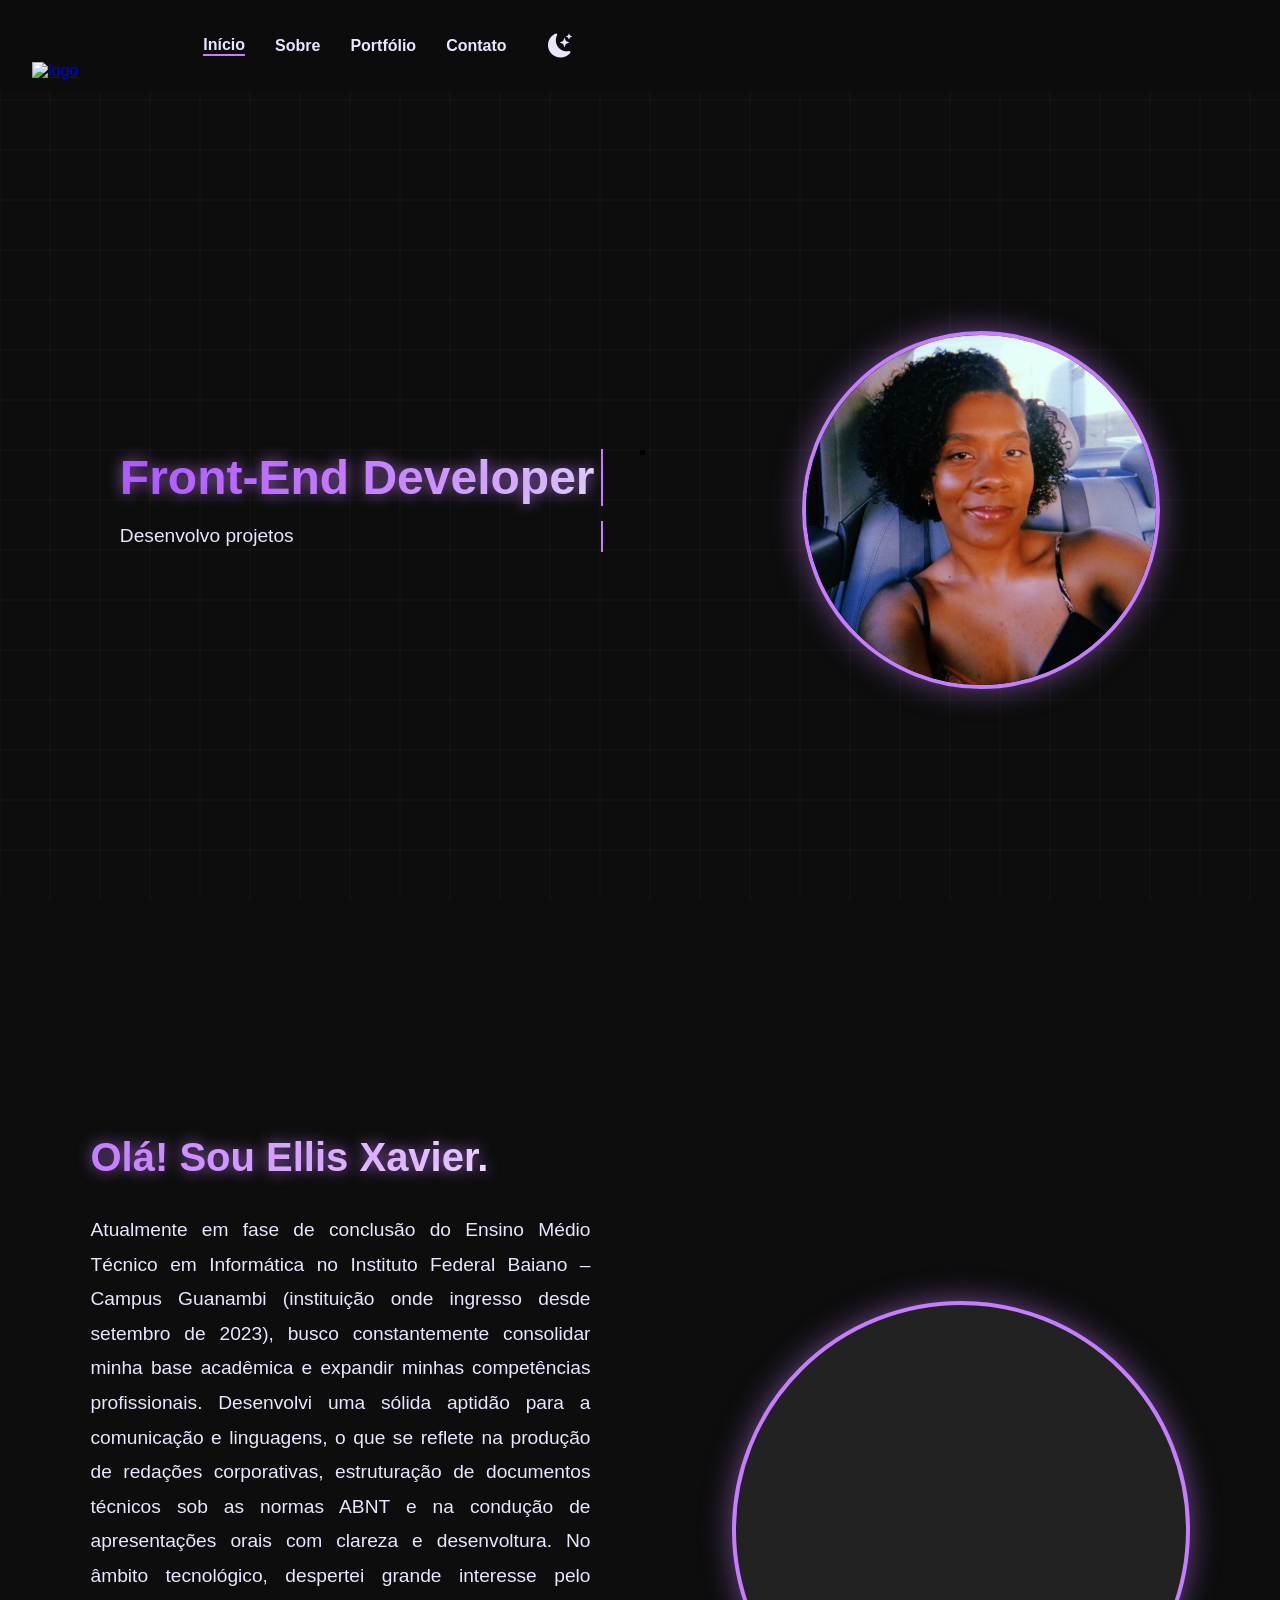
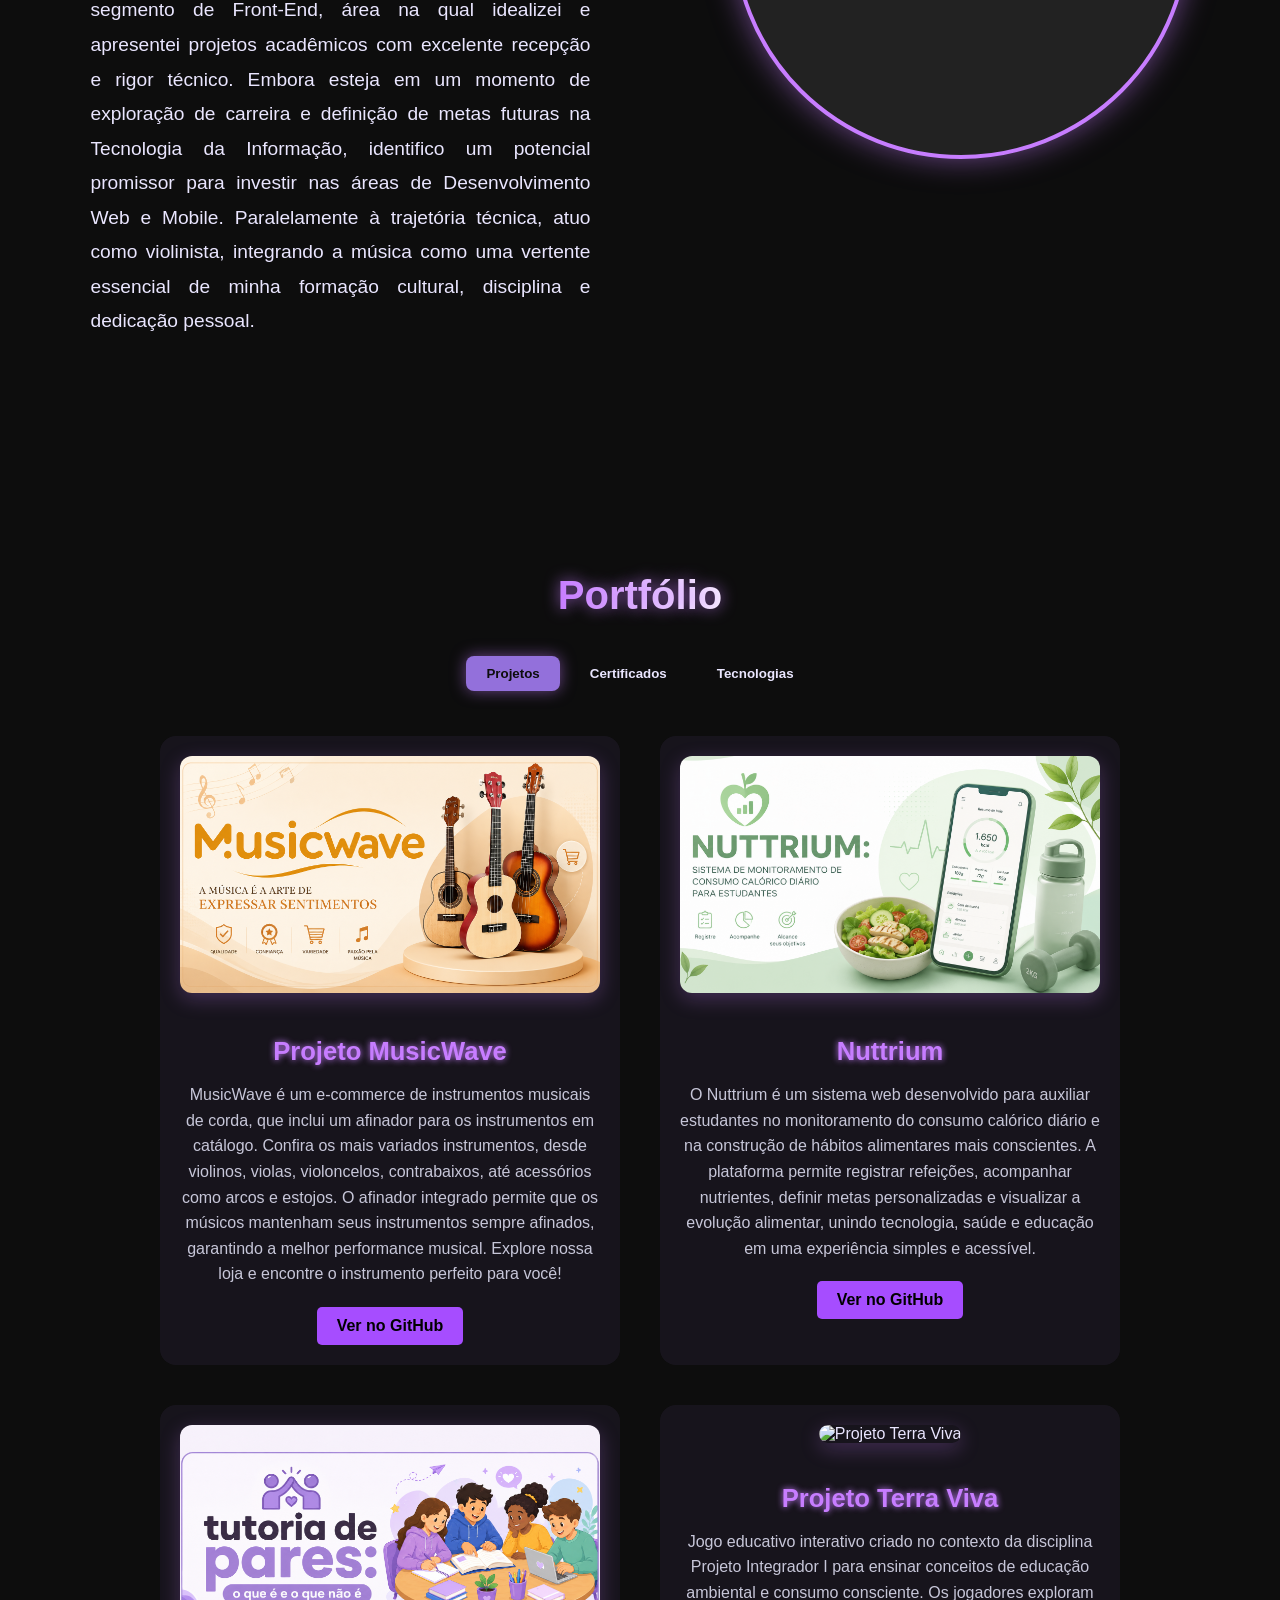
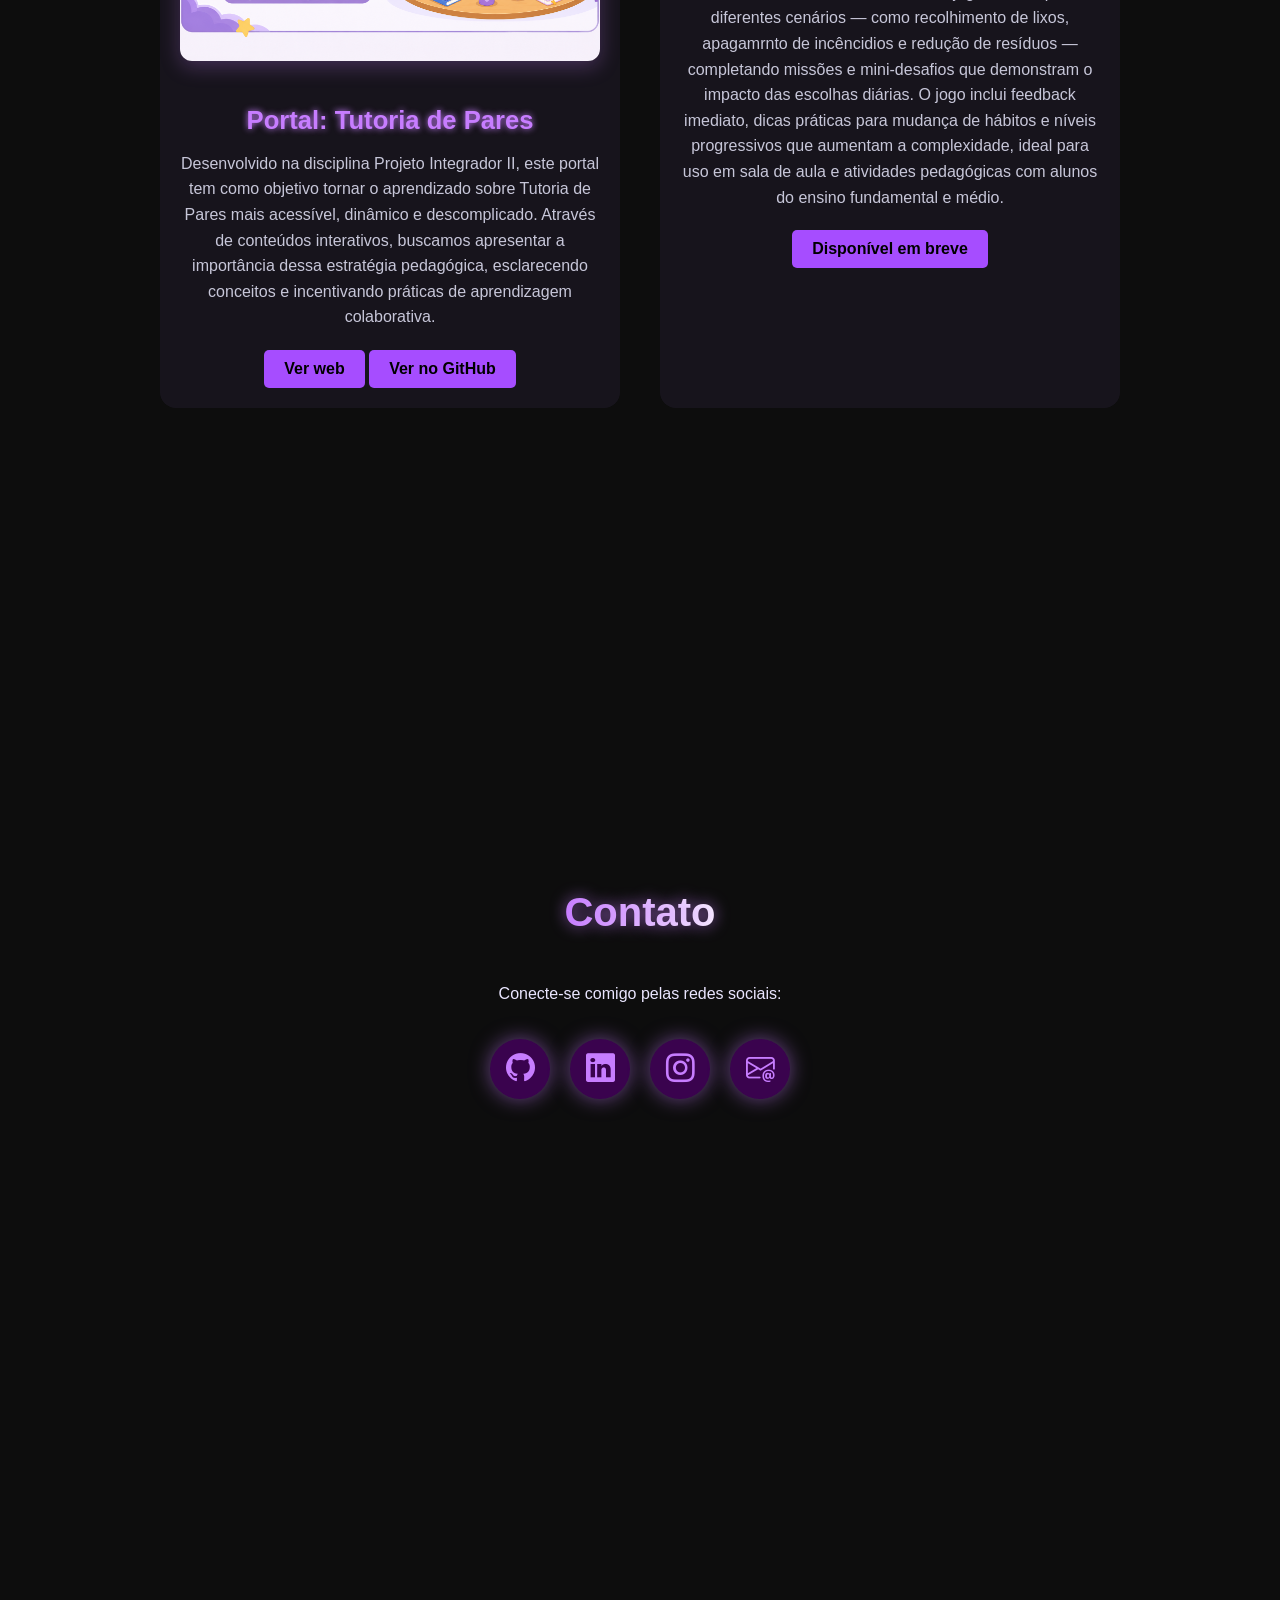
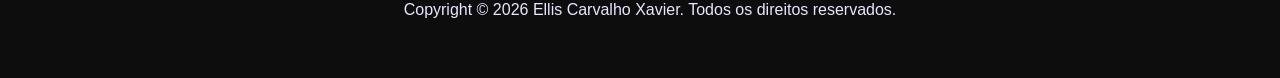
==== index.html @ f57e45c3 "." ====
<!DOCTYPE html>
<html lang="pt-BR">
<head>
<meta charset="UTF-8">
<meta name="viewport" content="width=device-width, initial-scale=1.0">
<link rel="stylesheet" href="styles.css">
<link rel="icon" href="img/Design_sem_nome__1_-removebg-preview.png" type="image/png">
<link rel="stylesheet" href="https://cdn.jsdelivr.net/npm/bootstrap-icons@1.11.3/font/bootstrap-icons.min.css">
<title>My Portfólio</title>
</head>
<body>

<!-- efeitos de partículas -->
<canvas id="bg"></canvas>
<div class="firefly"></div><div class="firefly"></div><div class="firefly"></div><div class="firefly"></div><div class="firefly"></div>
<div class="firefly"></div><div class="firefly"></div><div class="firefly"></div><div class="firefly"></div><div class="firefly"></div>
<div class="firefly"></div><div class="firefly"></div><div class="firefly"></div><div class="firefly"></div><div class="firefly"></div>
<!-- efeitos de partículas -->

<header>
    <div class="logo-img">
        <a href="#home" aria-label="Voltar para o início">
            <img src="img/imagem_header.png" alt="logo">
        </a>
    </div>

    <nav>
        <a href="#home" class="active">Início</a>
        <a href="#sobre">Sobre</a>
        <a href="#portfolio">Portfólio</a>
        <a href="#contato">Contato</a>
        <button id="theme-toggle" aria-label="Alternar modo de tema">
            <i class="bi bi-moon-stars-fill"></i>
        </button>
    </nav>

    <button id="menu-toggle" aria-label="Alternar menu de navegação">
        <i class="bi bi-list"></i>
    </button>
</header>


<section id="home">
    <div class="text">
        <h1>Front-End <span id="dynamic-text"></span></h1>
        <p id="dynamic-description">Dev Front-End em evolução, que constrói experiências digitais criativas e funcionais para todos os dispositivos.</p> 
    </div>
    <img src="img/eu.png" alt="Foto Home">
</section>

<section id="sobre">
    <div class="text">
        <h2>Olá! Sou Ellis Xavier.</h2>
        <p>Atualmente em fase de conclusão do Ensino Médio Técnico em Informática no Instituto Federal Baiano – Campus Guanambi (instituição onde ingresso desde setembro de 2023), busco constantemente consolidar minha base acadêmica e expandir minhas competências profissionais. Desenvolvi uma sólida aptidão para a comunicação e linguagens, o que se reflete na produção de redações corporativas, estruturação de documentos técnicos sob as normas ABNT e na condução de apresentações orais com clareza e desenvoltura. No âmbito tecnológico, despertei grande interesse pelo segmento de Front-End, área na qual idealizei e apresentei projetos acadêmicos com excelente recepção e rigor técnico. Embora esteja em um momento de exploração de carreira e definição de metas futuras na Tecnologia da Informação, identifico um potencial promissor para investir nas áreas de Desenvolvimento Web e Mobile. Paralelamente à trajetória técnica, atuo como violinista, integrando a música como uma vertente essencial de minha formação cultural, disciplina e dedicação pessoal.</p>
    </div>
    <div class="foto" style="background-image: url('img/ellis.jpg');"></div>
</section>
<section id="portfolio" class="visible"> <h2>Portfólio</h2>
    
    <div class="tabs">
        <button class="tab-button active" data-tab="projetos">Projetos</button>
        <button class="tab-button" data-tab="certificados">Certificados</button>
        <button class="tab-button" data-tab="tecnologias">Tecnologias</button>
    </div>

    <div class="portfolio-content">
        
        <div id="projetos" class="tab-content active">
            <div class="projects-grid">

                <div class="project-card-simple card">
                    <img src="img/mw.png" alt="Projeto MusicWave" class="project-image">
                    <h3>Projeto MusicWave</h3>
                    <p>
                        MusicWave é um e-commerce de instrumentos musicais de corda, que
                        inclui um afinador para os instrumentos em catálogo. Confira os mais variados instrumentos, desde violinos, violas, violoncelos, contrabaixos, até acessórios como arcos e estojos. O afinador integrado permite que os músicos mantenham seus instrumentos sempre afinados, garantindo a melhor performance musical. Explore nossa loja e encontre o instrumento perfeito para você!
                    </p>
                    <a href="https://github.com/EllisCarvalho3/projeto_interdisciplinar.git" target="_blank" class="github-btn">
                        Ver no GitHub
                    </a>
                </div>

                <div class="project-card-simple card">
                    <img src="img/nuttrium.png" alt="Nuttrium" class="project-image">
                    <h3>Nuttrium</h3>
                    <p>
                        O Nuttrium é um sistema web desenvolvido para auxiliar estudantes no monitoramento do consumo calórico diário e na construção de hábitos alimentares mais conscientes. A plataforma permite registrar refeições, acompanhar nutrientes, definir metas personalizadas e visualizar a evolução alimentar, unindo tecnologia, saúde e educação em uma experiência simples e acessível.
                    </p>
                    <a href="https://github.com/EllisCarvalho3/pcc.git" target="_blank" class="github-btn">
                        Ver no GitHub
                    </a>
                </div>

                <div class="project-card-simple card">
                    <img src="img/tp.png" alt="Projeto Tutoria de Pares" class="project-image">
                    <h3>Portal: Tutoria de Pares</h3>
                    <p>
                        Desenvolvido na disciplina Projeto Integrador II, este portal tem como objetivo tornar o aprendizado sobre Tutoria de Pares mais acessível, dinâmico e descomplicado. Através de conteúdos interativos, buscamos apresentar a importância dessa estratégia pedagógica, esclarecendo conceitos e incentivando práticas de aprendizagem colaborativa.
                    </p>
                    <a href="https://elliscarvalho3.github.io/padlet_projeto_integrador/index.html" target="_blank" class="github-btn">
                        Ver web
                    </a>
                    <a href="https://github.com/EllisCarvalho3/padlet_projeto_integrador.git" target="_blank" class="github-btn">
                        Ver no GitHub
                    </a>
                </div>

                <div class="project-card-simple card">
                    <img src="img-slideshow/img_fase2.jpg" alt="Projeto Terra Viva" class="project-image">
                    <h3>Projeto Terra Viva</h3>
                    <p>
                        Jogo educativo interativo criado no contexto da disciplina Projeto Integrador I para ensinar conceitos de
                        educação ambiental e consumo consciente. Os jogadores exploram diferentes cenários
                        — como recolhimento de lixos, apagamrnto de incêncidios e redução de resíduos —
                        completando missões e mini-desafios que demonstram o impacto das escolhas diárias.
                        O jogo inclui feedback imediato, dicas práticas para mudança de hábitos e níveis
                        progressivos que aumentam a complexidade, ideal para uso em sala de aula e
                        atividades pedagógicas com alunos do ensino fundamental e médio.
                    </p>
                    <a href="#" target="_blank" class="github-btn">
                        Disponível em breve
                    </a>
                </div>

            </div>
        </div>

        <div id="certificados" class="tab-content">
            <div class="certificates-grid">
                <div class="certificate-card card">
                    <img src="img-certificados/certificado_ifba.png" alt="Certificado IFBA">
                    <div class="overlay"><i class="bi bi-zoom-in"></i></div>
                </div>
                <div class="certificate-card card">
                    <img src="img-certificados/certificado_alura.png" alt="Certificado Alura">
                    <div class="overlay"><i class="bi bi-zoom-in"></i></div>
                </div>
                <div class="certificate-card card">
                    <img src="img-certificados/certificado_obereri.jpg" alt="Certificado Obereri">
                    <div class="overlay"><i class="bi bi-zoom-in"></i></div>
                </div>
                <div class="certificate-card card">
                    <img src="img-certificados/certificado_drones.png" alt="Certificado Minicurso drones">
                    <div class="overlay"><i class="bi bi-zoom-in"></i></div>
                </div>
                <div class="certificate-card card">
                    <img src="img-certificados/certificado_att.png" alt="Certificado Alumni Tech Talks">
                    <div class="overlay"><i class="bi bi-zoom-in"></i></div>
                </div>
                <div class="certificate-card card">
                    <img src="img-certificados/certificado_evento_cn.png" alt="Certificado Evento consciência negra">
                    <div class="overlay"><i class="bi bi-zoom-in"></i></div>
                </div>
            </div>
        </div>

        <div id="tecnologias" class="tab-content">
            <div class="technologies-line">
                <div class="tech-icon card"><img src="img/html (2).webp" alt="HTML"></div>
                <div class="tech-icon card"><img src="img/css.png" alt="CSS"></div>
                <div class="tech-icon card"><img src="img/js.png" alt="JS"></div>
                <div class="tech-icon card"><img src="img/bootstrap.png" alt="Bootstrap"></div>
            </div>
        </div>

    </div>
</section> <div id="image-modal" class="image-modal">
    <span class="image-modal-close">&times;</span>
    <img class="image-modal-content" id="modal-image" src="" alt="Certificado ampliado">
</div>

<section id="contato">
    <h2>Contato</h2>
    <p>Conecte-se comigo pelas redes sociais:</p>
    <div class="socials">
     <a href="https://github.com/EllisCarvalho3" target="_blank" rel="noopener noreferrer"><i class="bi bi-github"></i></a>
    <a href="https://www.linkedin.com/in/ellis-xavier" target="_blank" rel="noopener noreferrer"><i class="bi bi-linkedin"></i></a>
    <a href="https://www.instagram.com/elliscarv" target="_blank" rel="noopener noreferrer"><i class="bi bi-instagram"></i></a>
    <a href="https://mail.google.com/mail/?view=cm&fs=1&to=ecarvx@gmail.com&su=Contato%20pelo%20site&body=Olá,%20gostaria%20de%20mais%20informações." target="_blank" rel="noopener noreferrer"><i class="bi bi-envelope-at"></i></a>
    </div>
</section>

<footer class="footer">
    <p>Copyright &copy; 2026 Ellis Carvalho Xavier. Todos os direitos reservados.</p>
</footer>
<script src="script.js"></script>
<script type="module" src="https://unpkg.com/ionicons@5.5.2/dist/ionicons/ionicons.esm.js"></script>
<script nomodule src="https://unpkg.com/ionicons@5.5.2/dist/ionicons/ionicons.js"></script>
</body>
</html>
---- styles.css ----
@import url('https://fonts.googleapis.com/css2?family=Playwrite+IT+Moderna:wght@100..400&display=swap');
@import url('https://fonts.googleapis.com/css2?family=Libre+Baskerville:ital,wght@0,400;0,700;1,400&family=Montserrat:ital,wght@0,100..900;1,100..900&family=Playfair+Display:ital,wght@0,400..900;1,400..900&display=swap');


* {
    font-family: arial;
}

body {
    margin: 0;
    font-family: Arial, sans-serif;
    background: #0d0d0d;
    color: #e6e6fa;
    scroll-behavior: smooth;
    overflow-x: hidden;
}

/* --- Canvas de Partículas --- */
canvas#bg {
    position: fixed;
    top: 0;
    left: 0;
    width: 100%;
    height: 100%;
    z-index: -1;
    background: #0d0d0d;
}

/* --- Canvas de Partículas --- */

/* --- efeito vagalume --- */
.firefly {
    position: fixed;
    left: 50%;
    top: 50%;
    width: 0.4vw;
    height: 0.4vw;
    animation: ease 200s alternate infinite;
    pointer-events: none;
}

.firefly::before,
.firefly::after {
    content: '';
    position: absolute;
    width: 100%;
    height: 100%;
    border-radius: 50%;
    transform-origin: -10vw;
}

.firefly::before {
    background: black;
    opacity: 0.4;
    animation: drift ease alternate infinite;
}

.firefly::after {
    background: white;
    opacity: 0;
    /* COR ATUALIZADA AQUI */
    box-shadow: 0 0 0vw 0vw #7856f3;
    animation: drift ease alternate infinite, flash ease infinite;
}

/* Animações de movimento */
@keyframes move1 {
    0% { transform: translateX(31vw) translateY(31vh) scale(0.66); }
    100% { transform: translateX(-47vw) translateY(-44vh) scale(0.9); }
}

@keyframes move2 {
    0% { transform: translateX(47vw) translateY(-37vh) scale(0.63); }
    100% { transform: translateX(29vw) translateY(-37vh) scale(0.8); }
}

@keyframes move3 {
    0% { transform: translateX(-26vw) translateY(-40vh) scale(0.68); }
    100% { transform: translateX(11vw) translateY(36vh) scale(0.58); }
}

@keyframes move4 {
    0% { transform: translateX(-31vw) translateY(14vh) scale(0.63); }
    100% { transform: translateX(-23vw) translateY(12vh) scale(0.55); }
}

@keyframes move5 {
    0% { transform: translateX(33vw) translateY(41vh) scale(0.5); }
    100% { transform: translateX(-34vw) translateY(13vh) scale(0.53); }
}

@keyframes move6 {
    0% { transform: translateX(23vw) translateY(-21vh) scale(0.78); }
    100% { transform: translateX(41vw) translateY(-47vh) scale(0.85); }
}

@keyframes move7 {
    0% { transform: translateX(-21vw) translateY(28vh) scale(0.69); }
    100% { transform: translateX(14vw) translateY(-14vh) scale(0.9); }
}

@keyframes move8 {
    0% { transform: translateX(-16vw) translateY(-13vh) scale(0.55); }
    100% { transform: translateX(-49vw) translateY(-19vh) scale(0.5); }
}

@keyframes move9 {
    0% { transform: translateX(48vw) translateY(37vh) scale(0.85); }
    100% { transform: translateX(30vw) translateY(-47vh) scale(0.8); }
}

@keyframes move10 {
    0% { transform: translateX(34vw) translateY(49vh) scale(0.85); }
    100% { transform: translateX(20vw) translateY(42vh) scale(0.63); }
}

@keyframes move11 {
    0% { transform: translateX(-19vw) translateY(39vh) scale(0.72); }
    100% { transform: translateX(-11vw) translateY(-41vh) scale(0.9); }
}

@keyframes move12 {
    0% { transform: translateX(31vw) translateY(34vh) scale(0.64); }
    100% { transform: translateX(12vw) translateY(11vh) scale(0.5); }
}

@keyframes move13 {
    0% { transform: translateX(-27vw) translateY(-12vh) scale(0.5); }
    100% { transform: translateX(30vw) translateY(24vh) scale(0.8); }
}

@keyframes move14 {
    0% { transform: translateX(10vw) translateY(11vh) scale(0.5); }
    100% { transform: translateX(20vw) translateY(-47vh) scale(0.8); }
}

@keyframes move15 {
    0% { transform: translateX(-45vw) translateY(16vh) scale(0.8); }
    100% { transform: translateX(38vw) translateY(45vh) scale(0.85); }
}

@keyframes drift {
    0% { transform: rotate(0deg); }
    100% { transform: rotate(360deg); }
}

@keyframes flash {
    0%, 30%, 100% { opacity: 0; box-shadow: 0 0 0vw 0vw #7856f3; }
    5% { opacity: 1; box-shadow: 0 0 2vw 0.4vw #7856f3; }
}

/* Aplicação das animações nos vaga-lumes */
.firefly:nth-child(1) { animation-name: move1; }
.firefly:nth-child(1)::before { animation-duration: 9s; }
.firefly:nth-child(1)::after { animation-duration: 9s, 6400ms; animation-delay: 0ms, 4500ms; }

.firefly:nth-child(2) { animation-name: move2; }
.firefly:nth-child(2)::before { animation-duration: 10s; }
.firefly:nth-child(2)::after { animation-duration: 10s, 7100ms; animation-delay: 0ms, 5800ms; }

.firefly:nth-child(3) { animation-name: move3; }
.firefly:nth-child(3)::before { animation-duration: 12s; }
.firefly:nth-child(3)::after { animation-duration: 12s, 9500ms; animation-delay: 0ms, 7100ms; }

.firefly:nth-child(4) { animation-name: move4; }
.firefly:nth-child(4)::before { animation-duration: 18s; }
.firefly:nth-child(4)::after { animation-duration: 18s, 8400ms; animation-delay: 0ms, 6700ms; }

.firefly:nth-child(5) { animation-name: move5; }
.firefly:nth-child(5)::before { animation-duration: 13s; }
.firefly:nth-child(5)::after { animation-duration: 13s, 5900ms; animation-delay: 0ms, 3900ms; }

.firefly:nth-child(6) { animation-name: move6; }
.firefly:nth-child(6)::before { animation-duration: 15s; }
.firefly:nth-child(6)::after { animation-duration: 15s, 8900ms; animation-delay: 0ms, 8200ms; }

.firefly:nth-child(7) { animation-name: move7; }
.firefly:nth-child(7)::before { animation-duration: 14s; }
.firefly:nth-child(7)::after { animation-duration: 14s, 7600ms; animation-delay: 0ms, 6100ms; }

.firefly:nth-child(8) { animation-name: move8; }
.firefly:nth-child(8)::before { animation-duration: 11s; }
.firefly:nth-child(8)::after { animation-duration: 11s, 9200ms; animation-delay: 0ms, 5400ms; }

.firefly:nth-child(9) { animation-name: move9; }
.firefly:nth-child(9)::before { animation-duration: 16s; }
.firefly:nth-child(9)::after { animation-duration: 16s, 6700ms; animation-delay: 0ms, 4800ms; }

.firefly:nth-child(10) { animation-name: move10; }
.firefly:nth-child(10)::before { animation-duration: 12s; }
.firefly:nth-child(10)::after { animation-duration: 12s, 5500ms; animation-delay: 0ms, 7300ms; }

.firefly:nth-child(11) { animation-name: move11; }
.firefly:nth-child(11)::before { animation-duration: 14s; }
.firefly:nth-child(11)::after { animation-duration: 14s, 8700ms; animation-delay: 0ms, 6200ms; }

.firefly:nth-child(12) { animation-name: move12; }
.firefly:nth-child(12)::before { animation-duration: 17s; }
.firefly:nth-child(12)::after { animation-duration: 17s, 6100ms; animation-delay: 0ms, 3500ms; }

.firefly:nth-child(13) { animation-name: move13; }
.firefly:nth-child(13)::before { animation-duration: 10s; }
.firefly:nth-child(13)::after { animation-duration: 10s, 7200ms; animation-delay: 0ms, 5100ms; }

.firefly:nth-child(14) { animation-name: move14; }
.firefly:nth-child(14)::before { animation-duration: 11s; }
.firefly:nth-child(14)::after { animation-duration: 11s, 8100ms; animation-delay: 0ms, 6900ms; }

.firefly:nth-child(15) { animation-name: move15; }
.firefly:nth-child(15)::before { animation-duration: 18s; }
.firefly:nth-child(15)::after { animation-duration: 18s, 6800ms; animation-delay: 0ms, 4300ms; }

/* --- efeito vagalume --- */

/* cabeçalho papai */
header {
    background: rgba(13, 13, 13, 0.9);
    padding: 1rem 2rem;
    position: fixed;
    top: 0;
    left: 0;
    width: 100%;
    height: 60px;
    backdrop-filter: blur(6px);
    display: flex;
    align-items: center;
    justify-content: flex-start;
    gap: 80px;
    z-index: 1000;
}

.logo-img img {
    width: 37%;
    padding-right: 30px;
    height: auto;
    margin-top: 50px;
    transition: transform 0.3s ease;
}

.logo-img a:hover img {
    transform: scale(1.1);
    cursor: pointer;
}


nav {
    display: flex;
    align-items: center;
    height: 100%;
}

nav a {
    margin: 0 15px;
    color: #e6e6fa;
    text-decoration: none;
    font-weight: bold;
    transition: color 0.3s;
}

nav a:hover {
    color: #c77dff;
}

nav a.active {
    border-bottom: 2px solid #c77dff;
}


/* dark mode */


/* header */
header {
  background: var(--header-bg);
  backdrop-filter: blur(6px);
  transition: background 0.45s ease;
}
header nav a {
  color: var(--text-color);
  transition: color 0.3s;
}
header nav a:hover {
  color: var(--purple-light);
}

/* dark mode */

/* cabeçalho papai */


/* --- demais seções --- */
section {
    padding: 60px 20px;
    min-height: 100vh;
    display: flex;
    justify-content: center;
    align-items: center;
    flex-direction: column;
    opacity: 0;
    transform: translateY(50px);
    transition: opacity 0.8s ease-out, transform 0.8s ease-out;
}

section.visible {
    opacity: 1;
    transform: translateY(0);
}

section > * {
    opacity: 0;
    transform: translateY(30px);
    transition: opacity 0.6s ease-out, transform 0.6s ease-out;
}

section.visible > * {
    opacity: 1;
    transform: translateY(0);
}

/* --- seção home --- */
#home {
    flex-direction: row;
    justify-content: space-around;
    text-align: left;
}

#home .text {
     max-width: 600px;
  text-align: left;
 
}

#home h1 {
   font-size: 3.5rem;
  margin: 0;
  background: linear-gradient(90deg, #a64dff, #c77dff, #e6e6fa);
  -webkit-background-clip: text;
  -webkit-text-fill-color: transparent;
  text-shadow: 0 0 15px rgba(199, 125, 255, 0.7);
  line-height: 1.2;

}

/* efeito digitação */
#dynamic-text {
   display: inline-flex;
  align-items: baseline;
  white-space: normal;
  border-right: 2px solid var(--purple-light);
  padding-right: 6px;
  animation: blink 0.75s step-end infinite;
}

/* cursor */
@keyframes blink {
    50% { border-color: transparent }
}
/* cursor */

#dynamic-description {
     display: block;
  margin-top: 15px;
  font-size: 1.2rem;
  line-height: 1.6;
  max-width: 600px;
  white-space: normal;
  word-break: break-word;
  border-right: 2px solid var(--purple-light);
  padding-right: 6px;
  animation: blink 0.75s step-end infinite;
}

@keyframes blink {
    50% { border-color: var(--purple-main); }
}

#home img {
    width: 350px;
    height: 350px;
    border-radius: 50%;
    border: 4px solid #c77dff;
    box-shadow: 0 0 30px rgba(199, 125, 255, 0.5);
    animation: float 3s ease-in-out infinite;
}
/* --- seção home --- */

/* --- seção sobre --- */
#sobre {
    flex-direction: row;
    justify-content: space-around;
    text-align: left;
}

#sobre .text {
    max-width: 500px;
}

#sobre h2 {
    font-size: 2.5rem;
    background: linear-gradient(90deg, #c77dff, #ffffff);
    -webkit-background-clip: text;
    -webkit-text-fill-color: transparent;
    text-shadow: 0 0 15px rgba(199, 125, 255, 0.7);
}

#sobre p {
    font-size: 1.2rem;
    line-height: 1.8;
    color: #e6e6fa;
   text-align: justify;
}


#sobre .foto {
    width: 450px;
    height: 450px;
    border-radius: 50%;
    background: #222;
    border: 4px solid #c77dff;
    box-shadow: 0 0 30px rgba(199, 125, 255, 0.5);
    background-size: cover;
    background-position: center;
    animation: float 4s ease-in-out infinite;
}
/* --- seção sobre --- */


:root {
    --purple-main: #9370db; 
    --purple-light: #c77dff; 
    --purple-shadow: rgba(199, 125, 255, 0.5); 
    --background-color: #0d0d0d;
    --text-color: #e6e6fa;
}
body.light-mode {
    --purple-shadow: rgba(147, 112, 219, 0.6);
}

#home .text h1 {
    animation: none; /* controlado pelo js */
    font-size: 3rem;
    line-height: 1.2;
}

#home .text {
  max-width: 600px;
   text-align: left;
}


/* --- seção portfólio --- */
#portfolio {
    padding-top: 100px; 
    display: flex;
    flex-direction: column;
    align-items: center;
}
#portfolio h2 {
  font-size: 2.5rem;
    background: linear-gradient(90deg, #c77dff, #ffffff);
    -webkit-background-clip: text;
    -webkit-text-fill-color: transparent;
    text-shadow: 0 0 15px rgba(199, 125, 255, 0.7);
    animation: neonPulse 2s infinite;
}

/* estilo das tabs */
.tabs {
    display: flex;
    justify-content: center;
    margin-bottom: 40px;
    border-radius: 10px;
    background: rgba(var(--text-color-rgb), 0.05); 
    padding: 5px;
}

.tab-button {
    background-color: transparent;
    color: var(--text-color);
    border: none;
    padding: 10px 20px;
    margin: 0 5px;
    cursor: pointer;
    font-weight: bold;
    border-radius: 8px;
    transition: all 0.3s ease;
}

.tab-button:hover:not(.active) {
    color: var(--purple-light);
    transform: translateY(-2px);
    box-shadow: 0 4px 10px var(--purple-shadow);
}

.tab-button.active {
    background-color: var(--purple-main); 
    color: var(--background-color); 
    box-shadow: 0 0 15px var(--purple-shadow);
}

/* conteúdo das tabs */
.portfolio-content {
    width: 90%;
    max-width: 1200px;
}

.tab-content {
  display: none;
  opacity: 0;
  transition: opacity 0.3s ease-in-out;
}

.tab-content.active {
  display: flex;
  opacity: 1;
}

.github-btn {
    display: inline-block;
    padding: 10px 20px;
    background-color: #a64dff;
    color: black;
    text-decoration: none;
    border-radius: 5px;
    font-weight: bold;
    transition: background-color 0.3s ease, transform 0.3s ease;
}

.github-btn:hover {
    background-color: #6a0dad;
   color: white;
    transform: scale(1.05);
      box-shadow: 0 8px 30px rgba(199, 125, 255, 0.25);

}

/* cards dos projetos */
.card {
    transition: transform 0.4s ease, box-shadow 0.4s ease;
    border-radius: 12px;
    overflow: hidden;
    position: relative;
    background-color: rgba(var(--text-color-rgb), 0.03);
    
}
.card:hover {
    transform: scale(1.03) translateY(-5px);
    box-shadow: 0 10px 30px var(--purple-shadow), 0 0 10px var(--purple-main);
}

.projects-grid {
    display: flex;
    justify-content: center;
    gap: 40px;
    flex-wrap: wrap;
    width: 100%;
}

.project-card-simple {
    width: 100%;
    max-width: 420px;
    padding: 20px;
    text-align: center;
    background: rgba(147, 112, 219, 0.08);
    border-radius: 16px;
}

.project-image {
    width: 100%;
    aspect-ratio: 16 / 9;
    object-fit: cover;
    border-radius: 12px;
    margin-bottom: 15px;
    box-shadow: 0 6px 20px rgba(199, 125, 255, 0.25);
}

.project-card-simple h3 {
    color: var(--purple-light);
    margin-bottom: 10px;
    font-size: 1.6rem;
}

.project-card-simple p {
    font-size: 1rem;
    line-height: 1.6;
    color: rgba(230, 230, 250, 0.85);
    margin-bottom: 20px;
}

/* Garante que o portfólio apareça corretamente caso o JS de scroll falhe */
#portfolio {
    opacity: 1 !important;
    transform: translateY(0) !important;
}

#portfolio > * {
    opacity: 1 !important;
    transform: translateY(0) !important;
}


/* responsividade papai */
@media (max-width: 768px) {
    .projects-grid {
        flex-direction: column;
        align-items: center;
    }

    .project-card-simple {
        max-width: 90%;
    }
}
/* responsividade papai */
/* --- seção portfólio --- */

/* --- tab certificados --- */
.certificates-grid {
  display: grid;
  grid-template-columns: repeat(3, 1fr);
  gap: 25px;
  padding: 10px;
  width: 100%;
  justify-items: center;
}

.certificate-card {
  position: relative;
  overflow: hidden;
  cursor: zoom-in;
  border-radius: 14px;
  box-shadow: 0 6px 25px rgba(127, 14, 213, 0.547);
  transition: transform 0.3s ease, box-shadow 0.3s ease;
    max-width: 320px; 

}
.certificate-card:hover {
  transform: scale(1.03);
  box-shadow: 0 10px 30px #7f0ed58b;
}
.certificate-card img {
  width: 100%;
  height: 100%;
  object-fit: cover;
  display: block;
  border-radius: 14px;
  filter: brightness(0.9);
  transition: filter 0.3s ease;
}
.certificate-card:hover img {
  filter: brightness(1.05);
}

/* efeito da lupa */
.certificate-card .overlay {
  position: absolute;
  inset: 0;
  background: rgba(0,0,0,0.55);
  display: flex;
  align-items: center;
  justify-content: center;
  opacity: 0;
  transition: opacity 0.3s ease;
  border-radius: 14px;
}
.certificate-card:hover .overlay {
  opacity: 1;
}
.overlay i {
  font-size: 2.2rem;
  color: var(--purple-light);
  text-shadow: 0 0 10px var(--purple-main);
}

/* efeito da lupa */

.image-modal {
  display: none;
  position: fixed;
  inset: 0;
  background: rgba(0,0,0,0.85);
  z-index: 3000;
  justify-content: center;
  align-items: center;
}
.image-modal-content {
  width: 90%;
  max-width: 900px;
  max-height: 85vh;
  border-radius: 12px;
  box-shadow: 0 0 25px rgba(199, 125, 255, 0.5);
  object-fit: contain;
  animation: zoomIn 0.3s ease forwards;
}
@keyframes zoomIn {
  from { transform: scale(0.8); opacity: 0; }
  to { transform: scale(1); opacity: 1; }
}
.image-modal-close {
  position: absolute;
  top: 20px;
  right: 30px;
  color: #fff;
  font-size: 36px;
  cursor: pointer;
  transition: transform 0.3s ease, color 0.3s ease;
}
.image-modal-close:hover {
  color: var(--purple-light);
  transform: scale(1.1);
}
/* --- tab certificados --- */


/* --- tab tecnologias --- */
.technologies-line {
  display: flex;
  flex-wrap: wrap;
  justify-content: center;
  gap: 35px;
  padding: 20px 0;
}

.tech-icon {
  width: 240px;
  height: 240px;
  background: linear-gradient(145deg, rgba(199,125,255,0.15), rgba(100,0,180,0.25));
  border: 2px solid var(--purple-light);
  border-radius: 50%;
  box-shadow: 0 0 15px rgba(199, 125, 255, 0.3);
  display: flex;
  align-items: center;
  margin-left: 25px;
  justify-content: center;
  transition: all 0.35s ease;
    cursor: pointer;
}
.tech-icon:hover {
  transform: scale(1.1) rotate(5deg);
  box-shadow: 0 0 25px rgba(199, 125, 255, 0.5);
  background: linear-gradient(145deg, rgba(199,125,255,0.25), rgba(100,0,180,0.45));
}
.tech-icon img {
  width: 65%;
  height: 80%;
  object-fit: contain;
 
}
/* --- tab tecnologias --- */
 /* --- seção portfólio --- */
  


/* --- seção contato --- */
#contato {
    flex-direction: column;
    text-align: center;
}

#contato h2 {
    font-size: 2.5rem;
    background: linear-gradient(90deg, #c77dff, #ffffff);
    -webkit-background-clip: text;
    -webkit-text-fill-color: transparent;
    text-shadow: 0 0 15px rgba(199, 125, 255, 0.7);
    animation: neonPulse 2s infinite;
}

.socials {
    display: flex;
    gap: 20px;
    margin-top: 20px;
    justify-content: center;
}

.socials a {
    width: 60px;
    height: 60px;
    border-radius: 50%;
    display: flex;
    align-items: center;
    justify-content: center;
    background: #3a034e;
    box-shadow: 0 0 20px rgba(199, 125, 255, 0.5);
    transition: transform 0.3s;
    color: #c77dff;
}

.socials a:hover {
    transform: scale(1.2);
    background: #c77dff;
    color: #0d0d0d;
}

.socials a i {
    font-size: 1.8rem;
    color: inherit;
}

@keyframes neonPulse {
    0%, 100% { text-shadow: 0 0 10px #c77dff, 0 0 20px #a64dff; }
    50% { text-shadow: 0 0 20px #c77dff, 0 0 40px #a64dff; }
}

@keyframes typing {
    from { width: 0; }
    to { width: 100%; }
}

@keyframes typing2 {
    from { width: 0; }
    to { width: 100%; }
}

@keyframes blink {
    50% { border-color: transparent; }
}

@keyframes float {
    0%, 100% { transform: translateY(0); }
    50% { transform: translateY(-15px); }
}

/* --- seção contato --- */

/* --- seções gerais --- */

/* --- footer --- */
.footer {
    position: relative;
    top: 50px;
    width: 100%;
    background: transparent;
    min-height: 100px;
    padding: 20px 10px;
    display: flex;
    justify-content: center;
    align-items: center;
    flex-direction: column;
}

.footer p {
    color: #9f87f6c8;
    margin: 15px 0 10px 0;
    font-size: 1rem;
    font-weight: 300;
}

/* --- footer --- */



/* dark mode */
:root {
  /* Tema Escuro (default) */
  --background-color: #0d0d0d;
  --text-color: #eae6ff;                 
  --heading-color: #c77dff;              
  --purple-light: #c77dff;
  --purple-medium: #a64dff;
  --card-bg: rgba(202, 143, 236, 0.08);
  --card-shadow: 0 0 15px rgba(199, 125, 255, 0.25);
  --social-bg: rgba(58, 3, 78, 0.5);
  --social-color: #c77dff;
  --social-hover: #e0b3ff;
  --header-bg: rgba(13, 13, 13, 0.8);
  --grid-color: rgba(200,200,255,0.05);
}

body.light-mode {
  /* Tema Claro */
  --background-color: #ffffff;
  --text-color: #333333;                 
  --heading-color: #5a2ca0;             
  --purple-light: #8a2be2;
  --purple-medium: #9370db;
  --card-bg: #ebdcff99;
  --card-shadow: 0 0 12px rgba(138, 43, 226, 0.2);
  --social-bg: #f8f8ff;
  --social-color: #8a2be2;
  --social-hover: #6a0dad;
  --header-bg: rgba(255, 255, 255, 0.8);
  --grid-color: #8a2be226;
}

p.light-mode {
    color: var(--text-color);
}

/* textos */
body {
  background: var(--background-color);
  color: var(--text-color);
  font-family: "Poppins", sans-serif;
  transition: background 0.45s ease, color 0.45s ease;
}
h1, h2, h3, h4 {
  color: var(--heading-color);
  text-shadow: 0 0 6px var(--purple-light);
  transition: color 0.45s ease, text-shadow 0.45s ease;
}
/* textos */

/* header */
header {
  background: var(--header-bg);
  backdrop-filter: blur(6px);
  transition: background 0.45s ease;
}
header nav a {
  color: var(--text-color);
  transition: color 0.3s;
}
header nav a:hover {
  color: var(--purple-light);
}
/* header */

/* botão do tema */
#theme-toggle {
  background: transparent;
  border: none;
  cursor: pointer;
  font-size: 1.5rem;
  color: var(--text-color);
  margin-left: 20px;
  transition: color 0.3s;
}
#theme-toggle:hover { color: var(--purple-light); }



body.light-mode {
    /* tema claro */
    --background-color: #ffffff;
    --text-color: #3e0664;
    --heading-color: #5a2ca0;
    --purple-light: #8a2be2;
    --purple-medium: #9370db;
    --card-bg: #ebdcff99;
    --card-shadow: 0 0 12px rgba(138, 43, 226, 0.2);
    --social-bg: #f8f8ff;
    --social-color: #8a2be2;
    --social-hover: #6a0dad;
    --header-bg: rgba(255, 255, 255, 0.8);
    --grid-color: #8a2be226;
    
   
    .card {
        background-color: var(--card-bg);
    }

    p {
                color: var(--text-color);

    }
    .tabs button {
        border-color: var(--purple-light);
        color: var(--purple-light);
    }
    .tabs button.active {
        background-color: var(--purple-light);
        color: #fff;
    }
    .card.projeto-card {
        background: var(--card-bg);
        box-shadow: 0 0 12px var(--card-shadow);
    }
    .card.projeto-card:hover {
        box-shadow: 0 0 25px var(--purple-light), 0 0 40px var(--purple-medium);
    }
    .socials a {
        background: rgb(235, 215, 245);
        box-shadow: 0 0 15px rgba(138, 43, 226, 0.2);
        color: var(--social-color);
    }
    .socials a:hover {
        background: var(--social-hover);
        color: #fff;
    }
    .btn-github {
        background-color: var(--purple-light);
        color: #fff;
    }
    .btn-github:hover {
        background-color: var(--purple-medium);
    }
   
    #theme-toggle i {
        color: var(--text-color);
    }
    #theme-toggle i.bi-moon-stars-fill {
        color: var(--text-color);
    }
    #theme-toggle i.bi-sun-fill {
        color: var(--social-color); 
    }
 
    .firefly::after {
        box-shadow: 0 0 0vw 0vw #5a2ca0;
        animation: drift ease alternate infinite, flash-light ease infinite;
    }
   
    @keyframes flash-light {
        0%, 30%, 100% { opacity: 0; box-shadow: 0 0 0vw 0vw #5a2ca0; }
        5% { opacity: 1; box-shadow: 0 0 2vw 0.4vw #5a2ca0; }
    }
}

  #home p,
    #sobre p,
    .projeto-info p,
            .footer p {
        color: var(--text-color);
    }
    /* dark mode */
    
    
    /* responsividade chata */

#menu-toggle {
    display: none;
}

#theme-toggle {
    background: transparent;
    border: none;
    cursor: pointer;
    font-size: 1.5rem;
    color: var(--text-color);
    margin-left: 20px;
    transition: color 0.3s;
}

#theme-toggle:hover {
    color: var(--purple-light);
}

@media (max-width: 768px) {
  section,
  section > * {
    opacity: 1;
    transform: none;
    transition: none;
  }

  body {
    font-size: 16px;
  }

  section {
    flex-direction: column;
    padding: 40px 15px;
  }

  h1, h2, h3, h4 {
    font-size: 1.8rem;
  }

  p {
    font-size: 1rem;
    line-height: 1.6;
    text-align: center;
  }

  header {
    position: fixed;
    top: 0;
    left: 0;
    width: 100%;
    padding: 1rem 1.5rem;
    display: flex;
    align-items: center;
    z-index: 1100;
  }

  .logo-img img {
    width: 40%;
    height: auto;
    margin-top: 12px;
    padding-right: 30px;
  }

   #menu-toggle {
    position: fixed;          
    top: 18px;                
    right: 100px;              
    background: transparent;
    border: none;
    display: block;
    cursor: pointer;
    font-size: 2rem;
    color: var(--text-color);
    z-index: 2000;          
  }

  #menu-toggle:hover {
    color: var(--purple-light);
    transition: ease-in-out 0.3s;
  }

  nav {
    display: none;
    flex-direction: column;
    width: 100%;
    height: calc(100vh - 60px);
    position: absolute;
    top: 60px;
    left: 0;
    background: rgba(13, 13, 13, 0.95);
    backdrop-filter: blur(8px);
    padding: 20px 0;
    z-index: 1000;
    overflow-y: auto;
  }

  nav.active {
    display: flex;
  }

  nav a {
    padding: 15px;
    text-align: center;
    width: 100%;
  }

  #theme-toggle {
    background: transparent;
    border: none;
    font-size: 1.5rem;
    margin-left: 0;
  }

  #home {
    min-height: 100vh;
    padding: 10px 20px 60px;
    display: flex;
    flex-direction: column;
    align-items: center;
    justify-content: center;
    text-align: center;
  }

  #home .text {
    max-width: 100%;
  }

   #home h1 {
        font-size: 3.5rem;
        line-height: 1.3;
        text-align: center;
      
    }

   #dynamic-text {
  display: inline-flex;
   font-size: 3.5rem;
  justify-content: center;
  line-height: 1.3;
  white-space: normal;
  word-break: break-word;
  border-right: 2px solid var(--purple-light);
}

#dynamic-description {
  font-size: 1rem;
  line-height: 1.6;
  margin-top: 12px;
  white-space: normal;
  word-break: break-word;
  border-right: 2px solid var(--purple-light); 
}

  #home img {
    max-width: 240px;
    height: auto;
    margin-top: 20px;
  }

  #sobre {
    flex-direction: column;
    text-align: center;
    gap: 30px;
    padding-top: 0;
  }

  #sobre .foto {
    width: 250px;
    height: 250px;
    margin-top: 20px;
  }

  #sobre p {
    font-size: 1rem;
  }

  #portfolio {
    padding-top: 100px;
  }

  .tabs {
    width: 100%;
    flex-wrap: wrap;
    padding: 5px;
  }

  .tab-button {
    flex: 1 1 auto;
    margin: 5px 2px;
    padding: 8px 10px;
  }

  #projetos {
    flex-direction: column;
    gap: 40px;
  }

  .project-card {
    width: 100%;
    min-width: unset;
    padding: 15px;
  }

  .project-card p {
    height: auto;
    overflow: visible;
  }

  .certificates-grid {
    grid-template-columns: repeat(2, 1fr);
    gap: 15px;
  }


  .technologies-line {
    gap: 20px;
    justify-content: center;
  }

  .tech-icon {
    width: 140px;
    height: 140px;
  }

.contato { 
  padding-top: 10px;
}


  #contato .socials {
    flex-wrap: wrap;
    justify-content: center;
  }
}

@media (max-width: 768px) {
  .image-modal {
    padding: 16px;
  }

  .image-modal-content {
    width: auto;
    max-width: 95%;
    max-height: 85vh;       
    border-radius: 10px;
    object-fit: contain;
  }

  .image-modal-close {
    font-size: 28px;
    top: 15px;
    right: 20px;
  }
}

@media (max-width: 420px) {

  #home h1 {
     font-size: 3.5rem;
  }

  #dynamic-text {
     font-size: 3.5rem;
  }

  #dynamic-description {
    font-size: 0.95rem;
  }

  .certificates-grid {
    grid-template-columns: 1fr;
  }

  .tech-icon {
    width: 120px;
    height: 120px;
  }
   #menu-toggle {
    position: fixed;          
    top: 18px;                
    right: 100px;              
    background: transparent;
    border: none;
    display: block;
    cursor: pointer;
    font-size: 2rem;
    color: var(--text-color);
    z-index: 2000;         
  }

  #menu-toggle:hover {
    color: var(--purple-light);
    transition: ease-in-out 0.3s;
  }
}

@media (max-width: 768px) {
 
  #home {
    min-height: 100vh;
    overflow-x: hidden;
  }

  #home .text {
    max-width: 100%;
    padding: 0 16px;
    text-align: center;
  }
.image-modal-close {
    font-size: 30px;
    top: 120px;
    right: 35px;
  }

}

@media (max-width: 480px) {

  header {
    position: fixed;
  }

  .image-modal-close {
    font-size: 30px;
    top: 120px;
    right: 60px;
  }
}

@media (max-width: 420px) {
   #dynamic-text {
    font-size: 3.3rem;
  }

  #dynamic-description {
    font-size: 0.95rem;
  }

  .sobre {
    padding-top: 10px;
  }

  .contato {
    padding-top: 10px;
  }

  header {
    position: fixed;
  }
}

@media (max-width: 420px) {
  .image-modal-content {
    max-height: 60vh;
     width: auto;
      max-width: 95%;
      border-radius: 10px;
    object-fit: contain;
  }

   .image-modal {
    padding: 16px;
  }
 
  .image-modal-close {
    font-size: 30px;
    top: 120px;
    right: 35px;
  }
}
  /* responsividade chata */
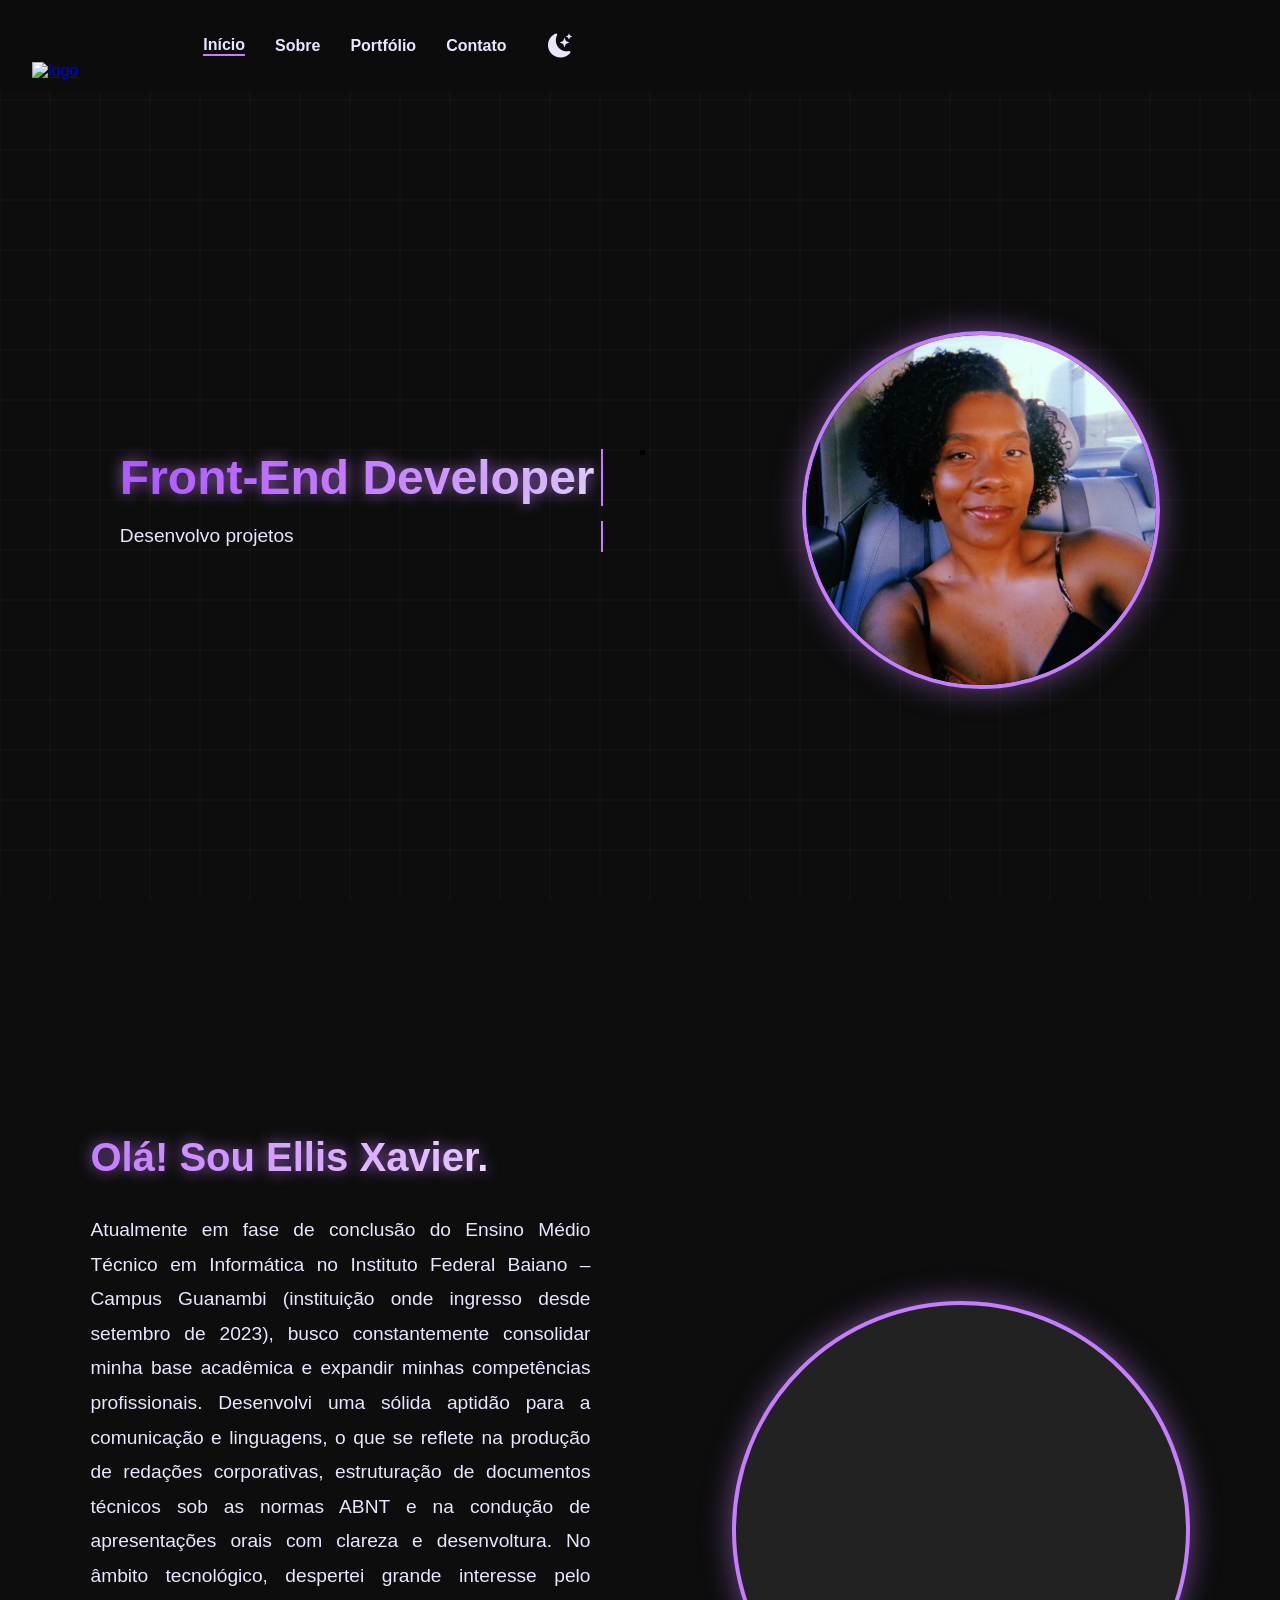
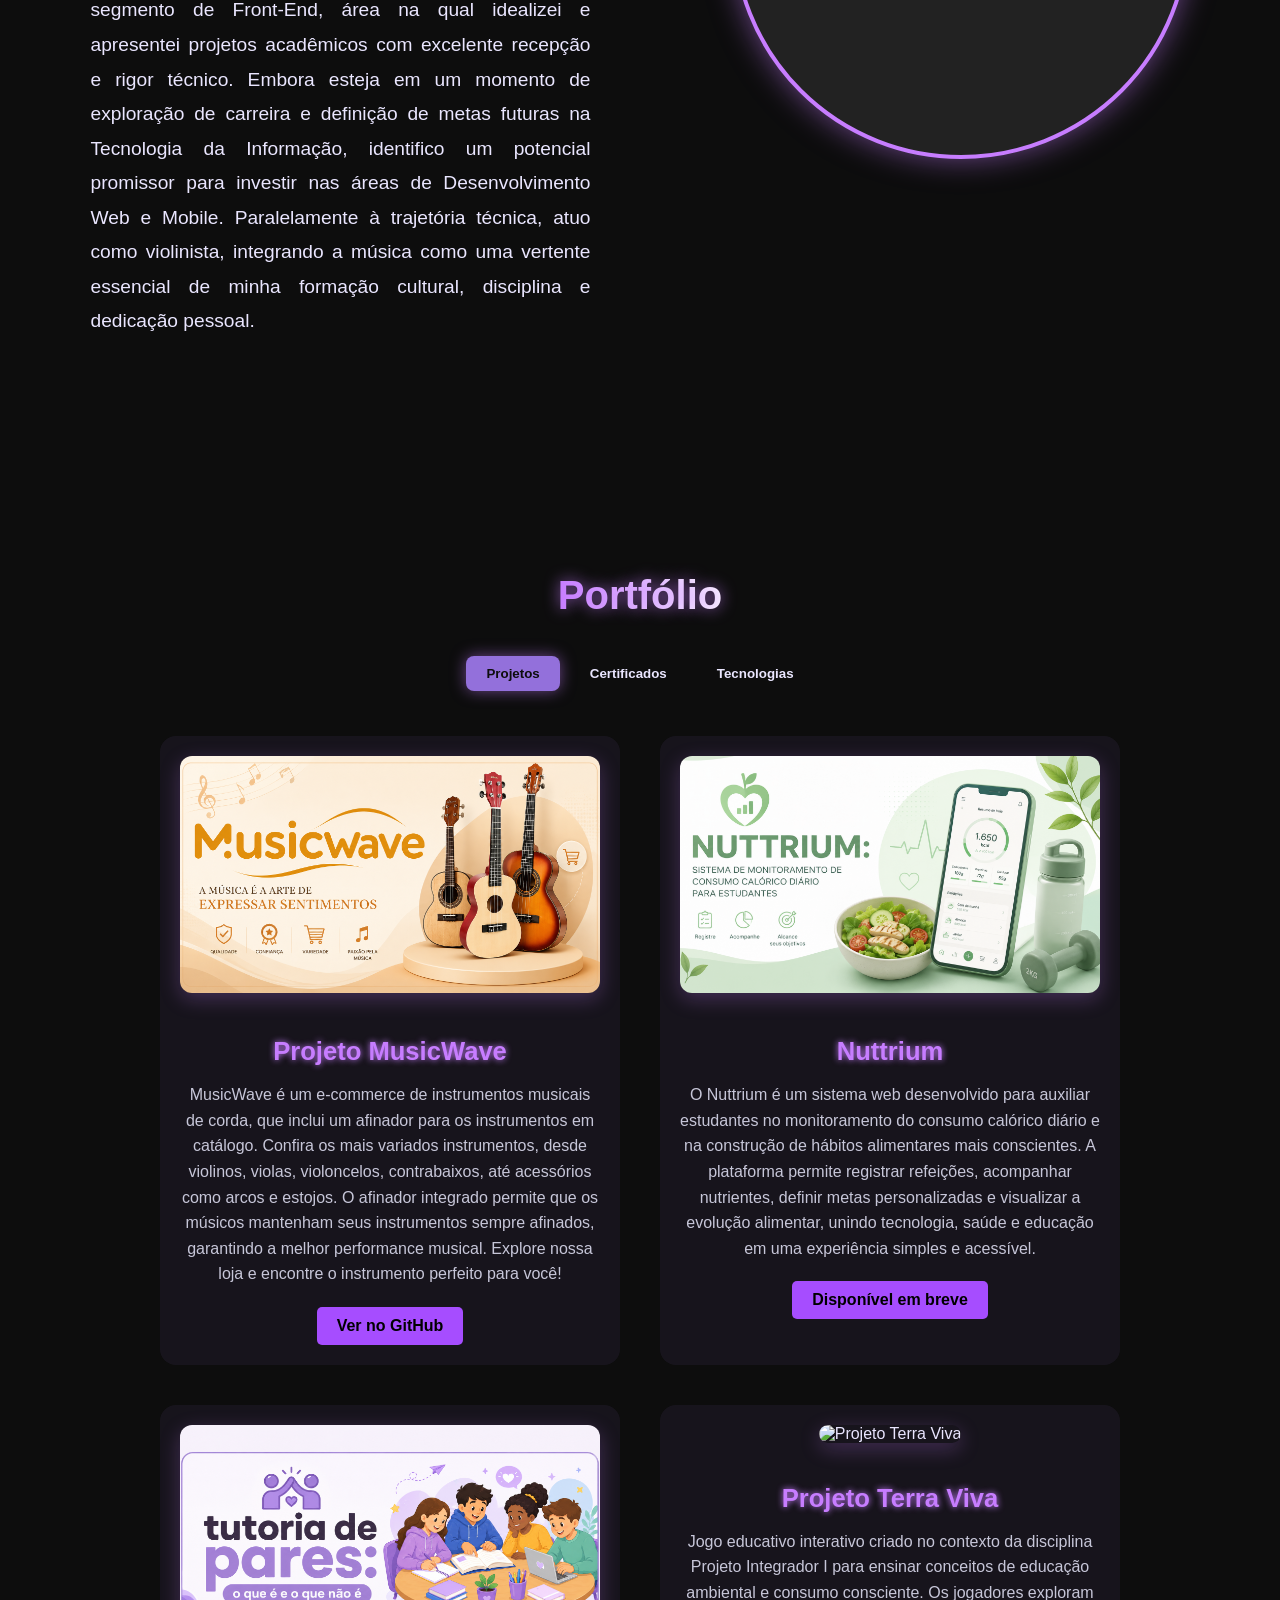
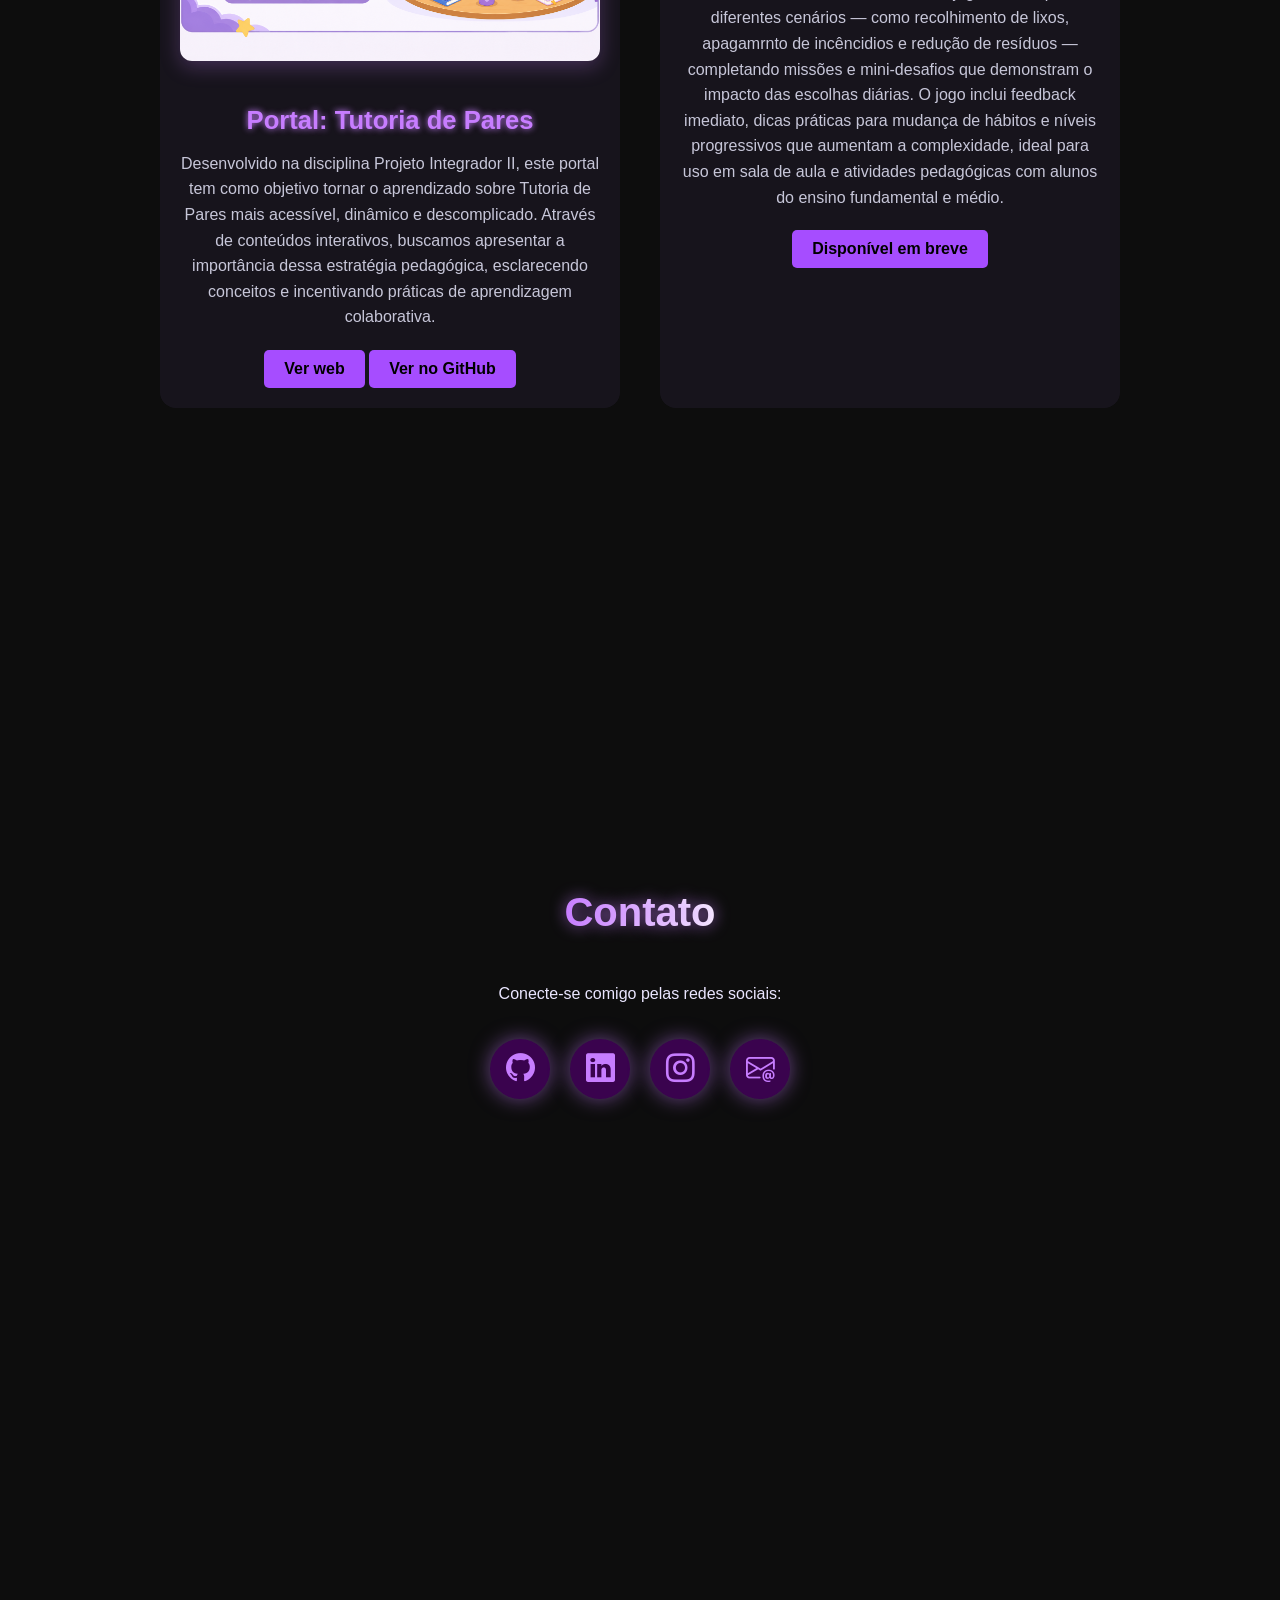
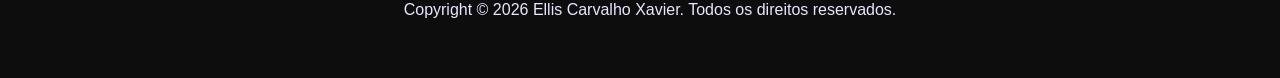
==== commit 40b0bf26: "." ====
--- a/index.html
+++ b/index.html
@@ -86,8 +86,8 @@
                     <p>
                         O Nuttrium é um sistema web desenvolvido para auxiliar estudantes no monitoramento do consumo calórico diário e na construção de hábitos alimentares mais conscientes. A plataforma permite registrar refeições, acompanhar nutrientes, definir metas personalizadas e visualizar a evolução alimentar, unindo tecnologia, saúde e educação em uma experiência simples e acessível.
                     </p>
-                    <a href="https://github.com/EllisCarvalho3/pcc.git" target="_blank" class="github-btn">
-                        Ver no GitHub
+                    <a href="#" target="_blank" class="github-btn">
+                        Disponível em breve
                     </a>
                 </div>
 
@@ -159,6 +159,7 @@
                 <div class="tech-icon card"><img src="img/html (2).webp" alt="HTML"></div>
                 <div class="tech-icon card"><img src="img/css.png" alt="CSS"></div>
                 <div class="tech-icon card"><img src="img/js.png" alt="JS"></div>
+                <div class="tech-icon card"><img src="img/pythondjango.png" alt="Python e Django"></div>
                 <div class="tech-icon card"><img src="img/bootstrap.png" alt="Bootstrap"></div>
             </div>
         </div>
--- a/styles.css
+++ b/styles.css
@@ -716,20 +716,20 @@
   display: flex;
   flex-wrap: wrap;
   justify-content: center;
-  gap: 35px;
+  gap: 3px;
   padding: 20px 0;
 }
 
 .tech-icon {
-  width: 240px;
-  height: 240px;
+  width: 180px;
+  height: 180px;
   background: linear-gradient(145deg, rgba(199,125,255,0.15), rgba(100,0,180,0.25));
   border: 2px solid var(--purple-light);
   border-radius: 50%;
   box-shadow: 0 0 15px rgba(199, 125, 255, 0.3);
   display: flex;
   align-items: center;
-  margin-left: 25px;
+  margin-left: 50px;
   justify-content: center;
   transition: all 0.35s ease;
     cursor: pointer;
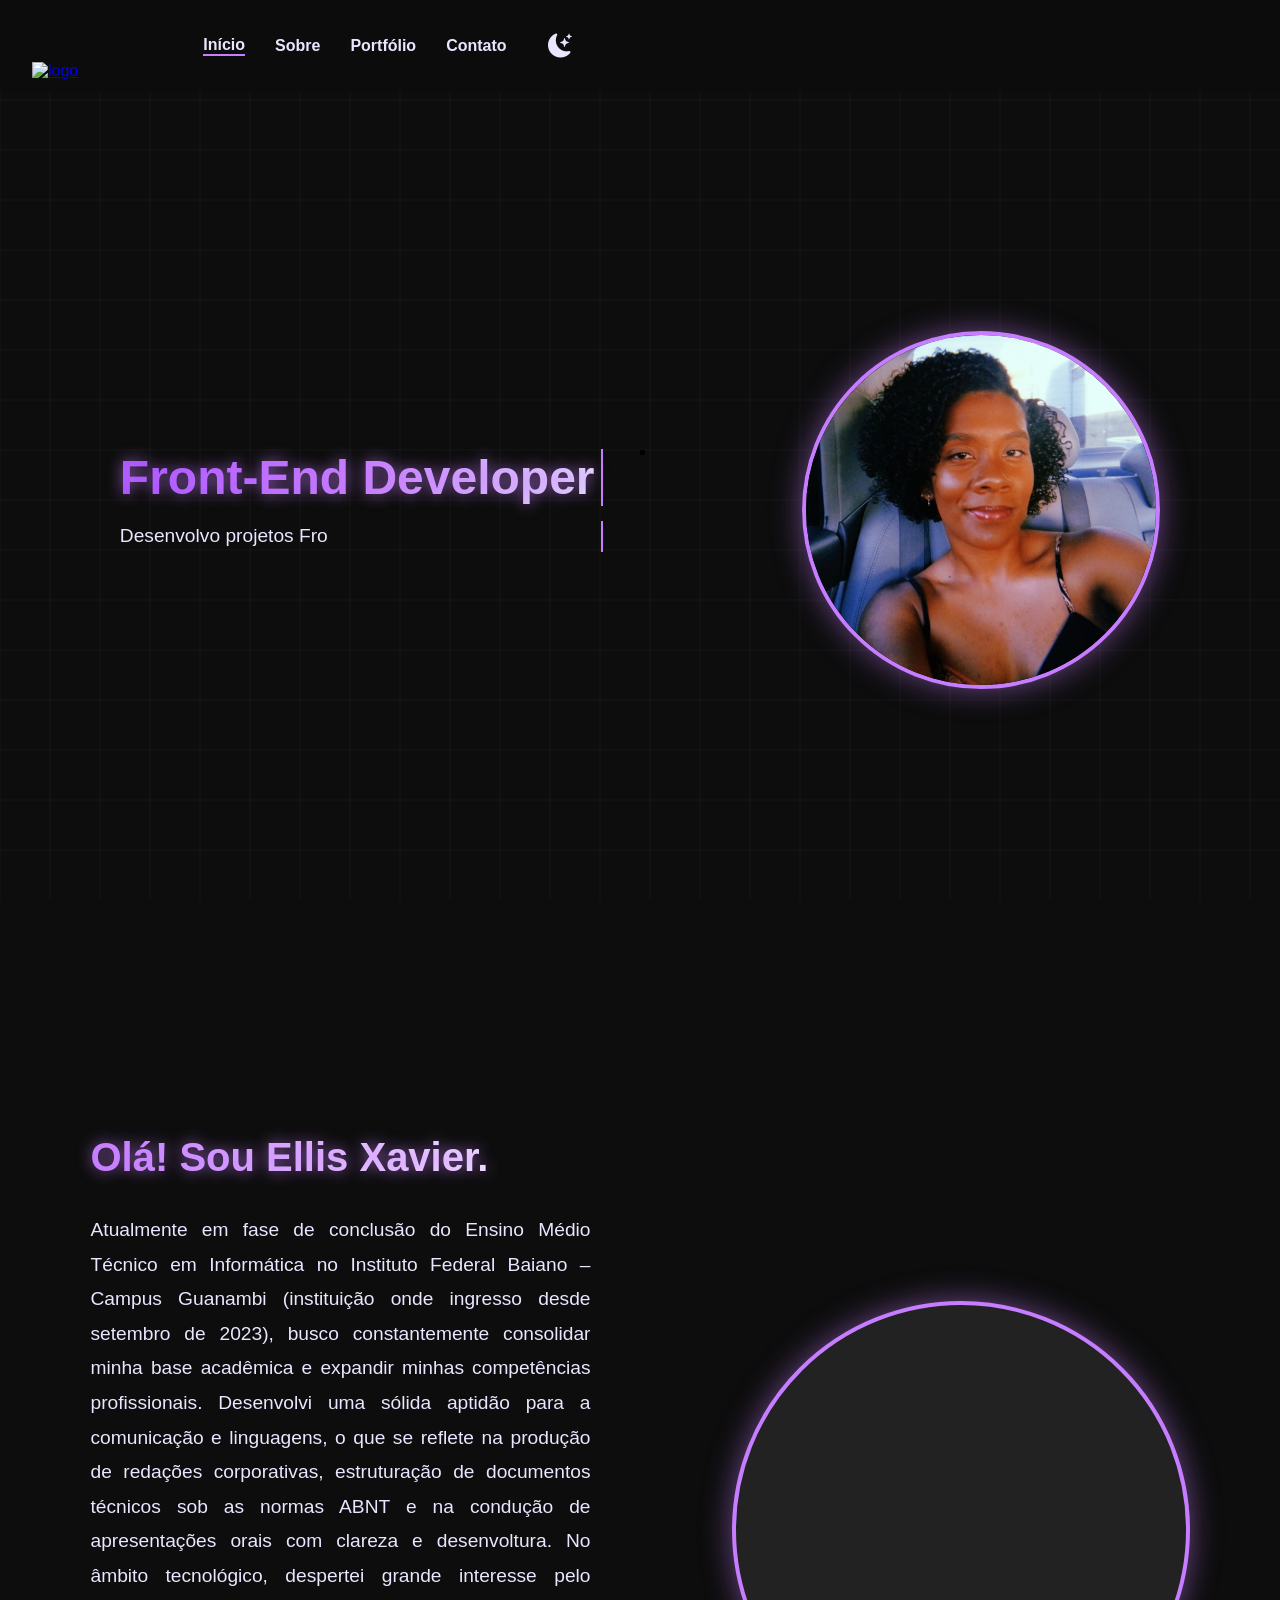
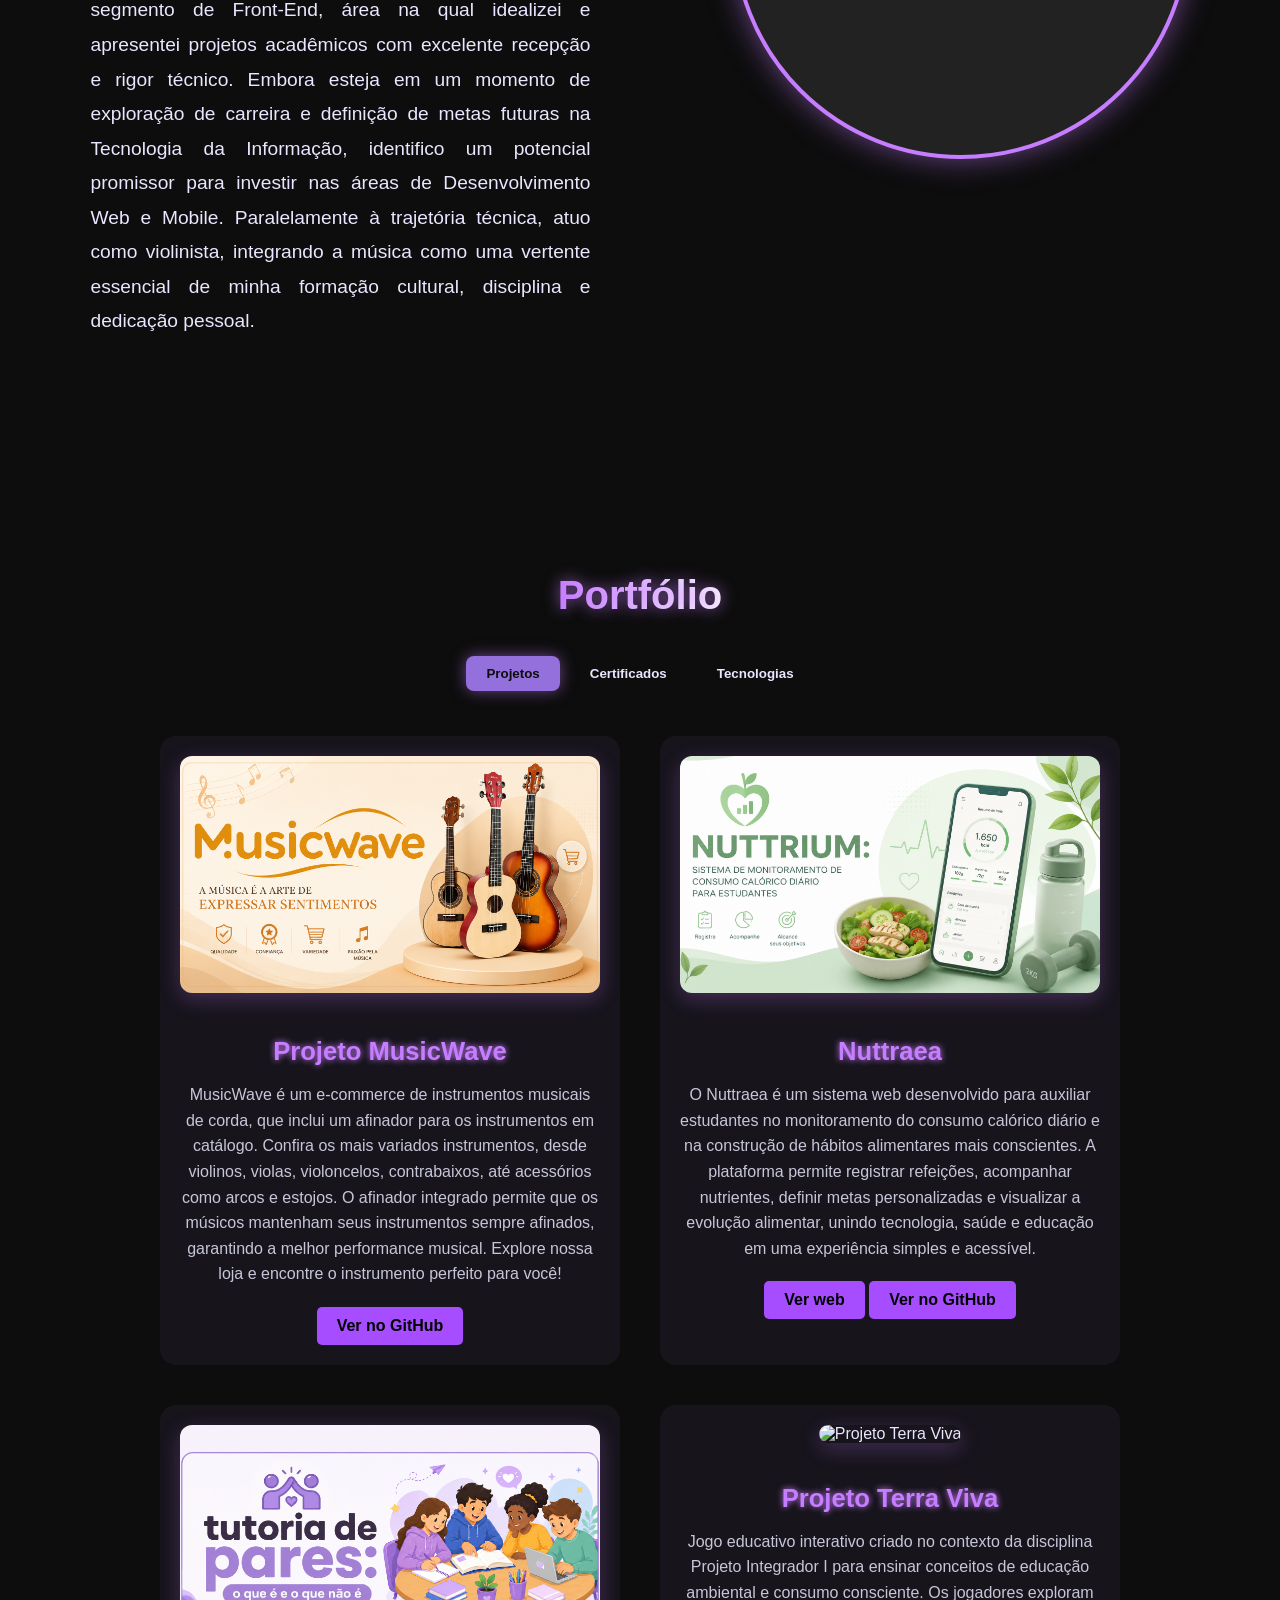
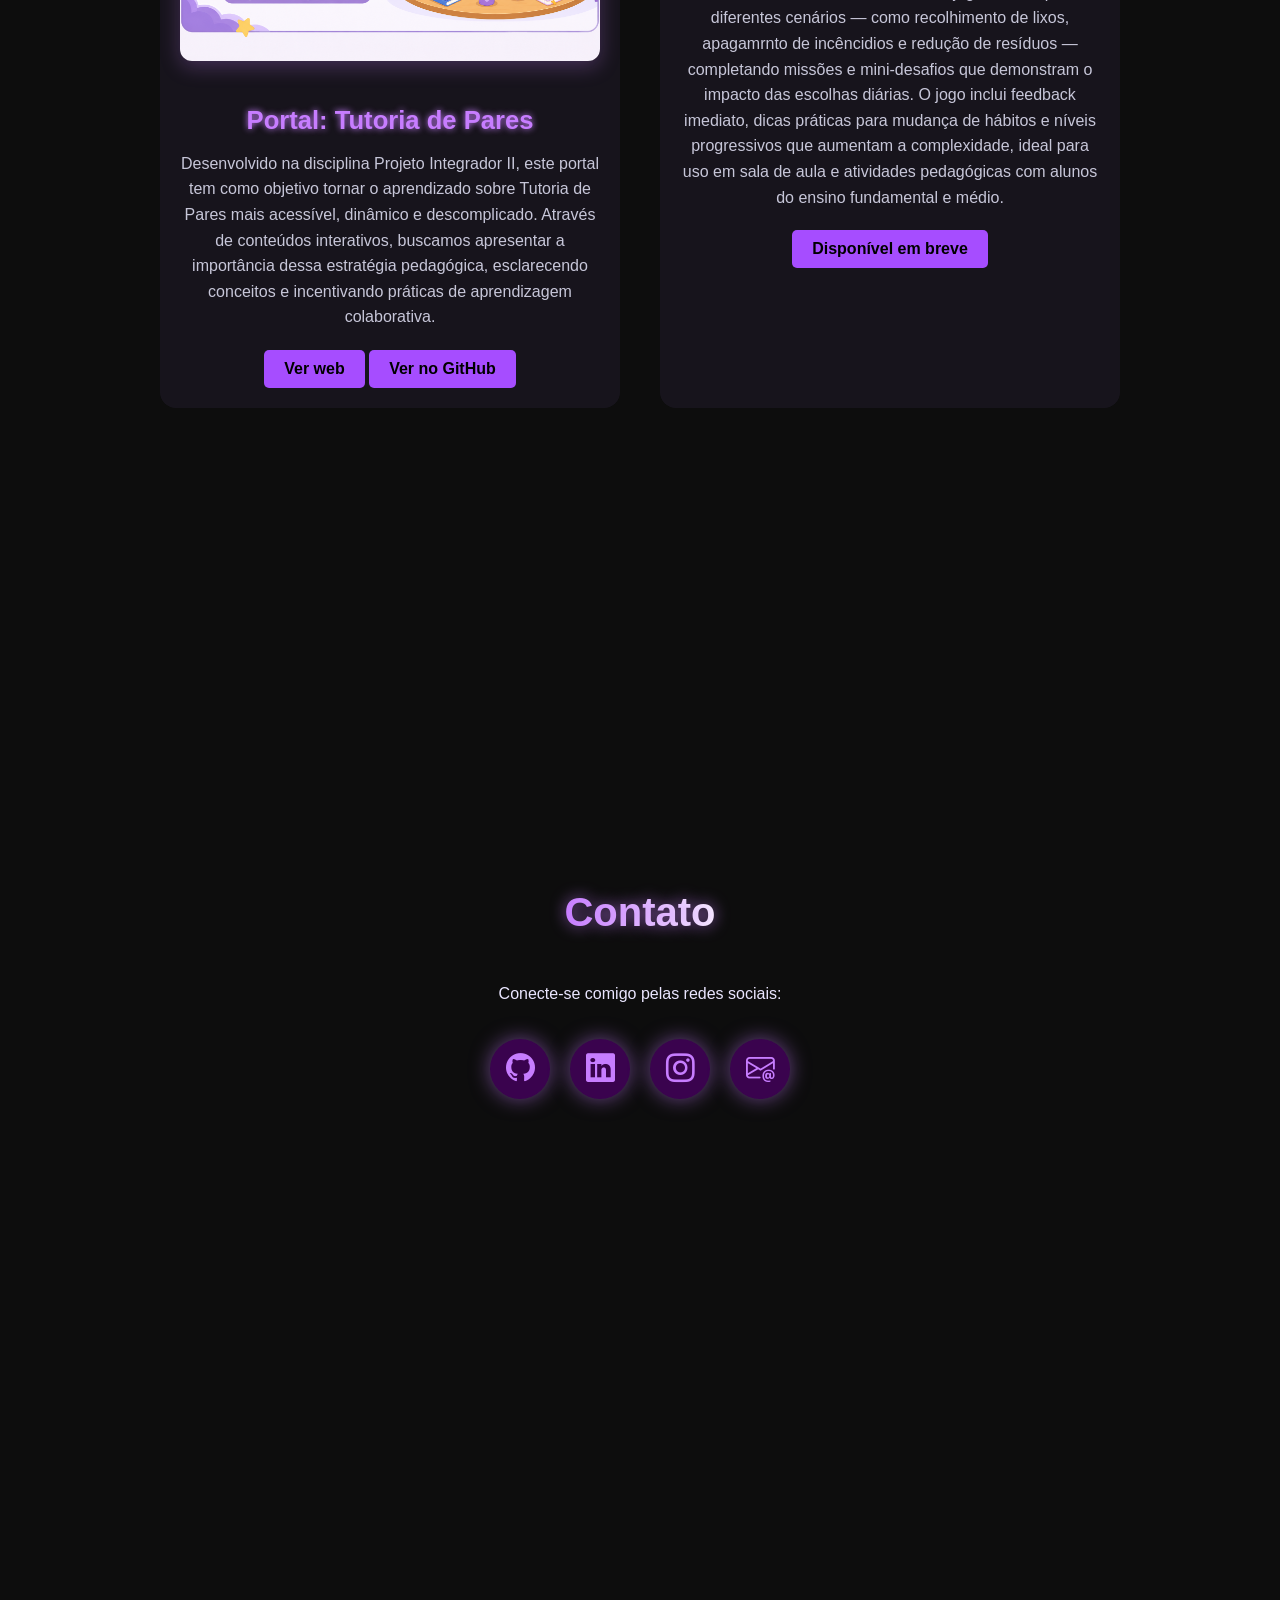
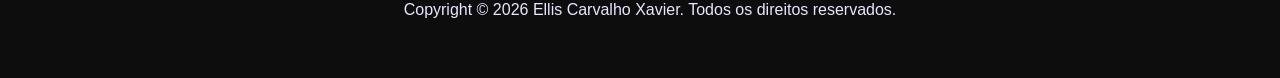
==== commit 56ef868c: "mudança no sistema nuttraea" ====
--- a/index.html
+++ b/index.html
@@ -82,12 +82,15 @@
 
                 <div class="project-card-simple card">
                     <img src="img/nuttrium.png" alt="Nuttrium" class="project-image">
-                    <h3>Nuttrium</h3>
+                    <h3>Nuttraea</h3>
                     <p>
-                        O Nuttrium é um sistema web desenvolvido para auxiliar estudantes no monitoramento do consumo calórico diário e na construção de hábitos alimentares mais conscientes. A plataforma permite registrar refeições, acompanhar nutrientes, definir metas personalizadas e visualizar a evolução alimentar, unindo tecnologia, saúde e educação em uma experiência simples e acessível.
+                        O Nuttraea é um sistema web desenvolvido para auxiliar estudantes no monitoramento do consumo calórico diário e na construção de hábitos alimentares mais conscientes. A plataforma permite registrar refeições, acompanhar nutrientes, definir metas personalizadas e visualizar a evolução alimentar, unindo tecnologia, saúde e educação em uma experiência simples e acessível.
                     </p>
-                    <a href="#" target="_blank" class="github-btn">
-                        Disponível em breve
+                    <a href="https://nuttraea.onrender.com/" target="_blank" class="github-btn">
+                        Ver web
+                    </a>
+                    <a href="https://github.com/EllisCarvalho3/pcc.git" target="_blank" class="github-btn">
+                        Ver no GitHub
                     </a>
                 </div>
 
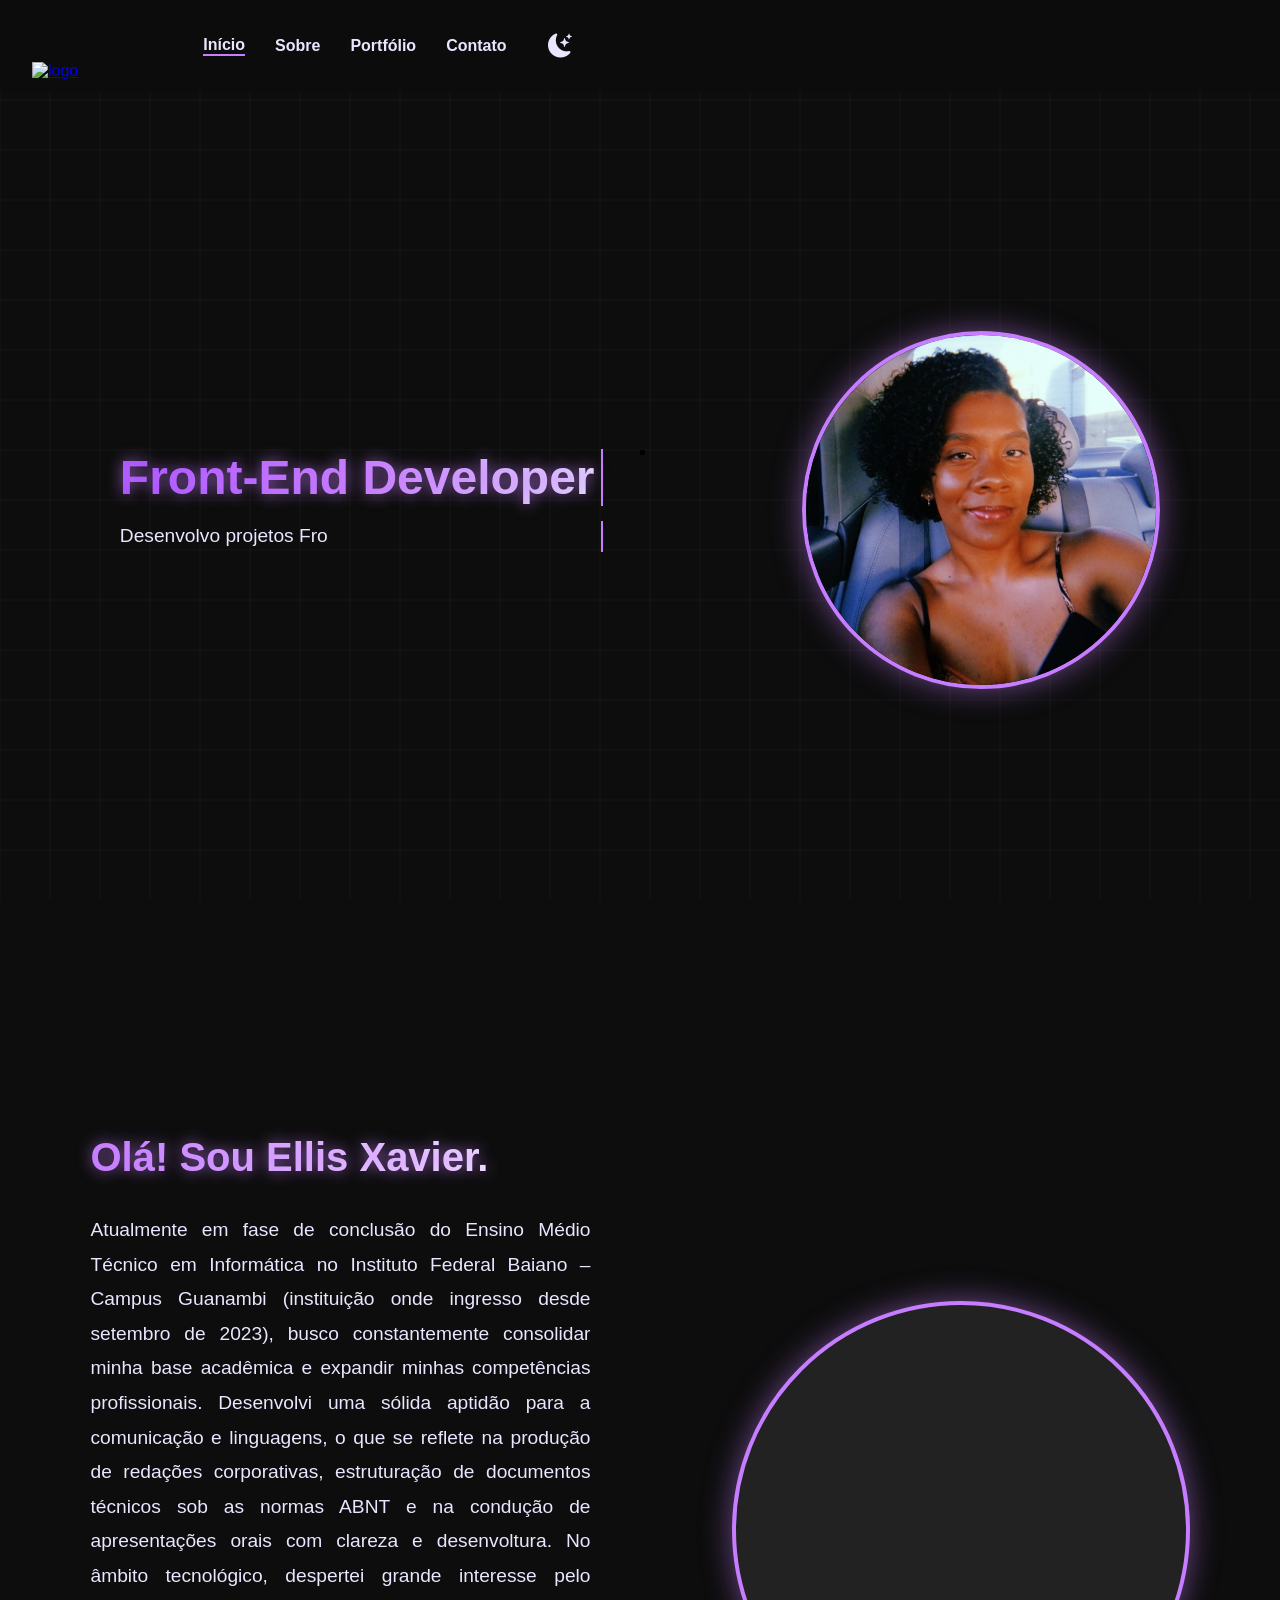
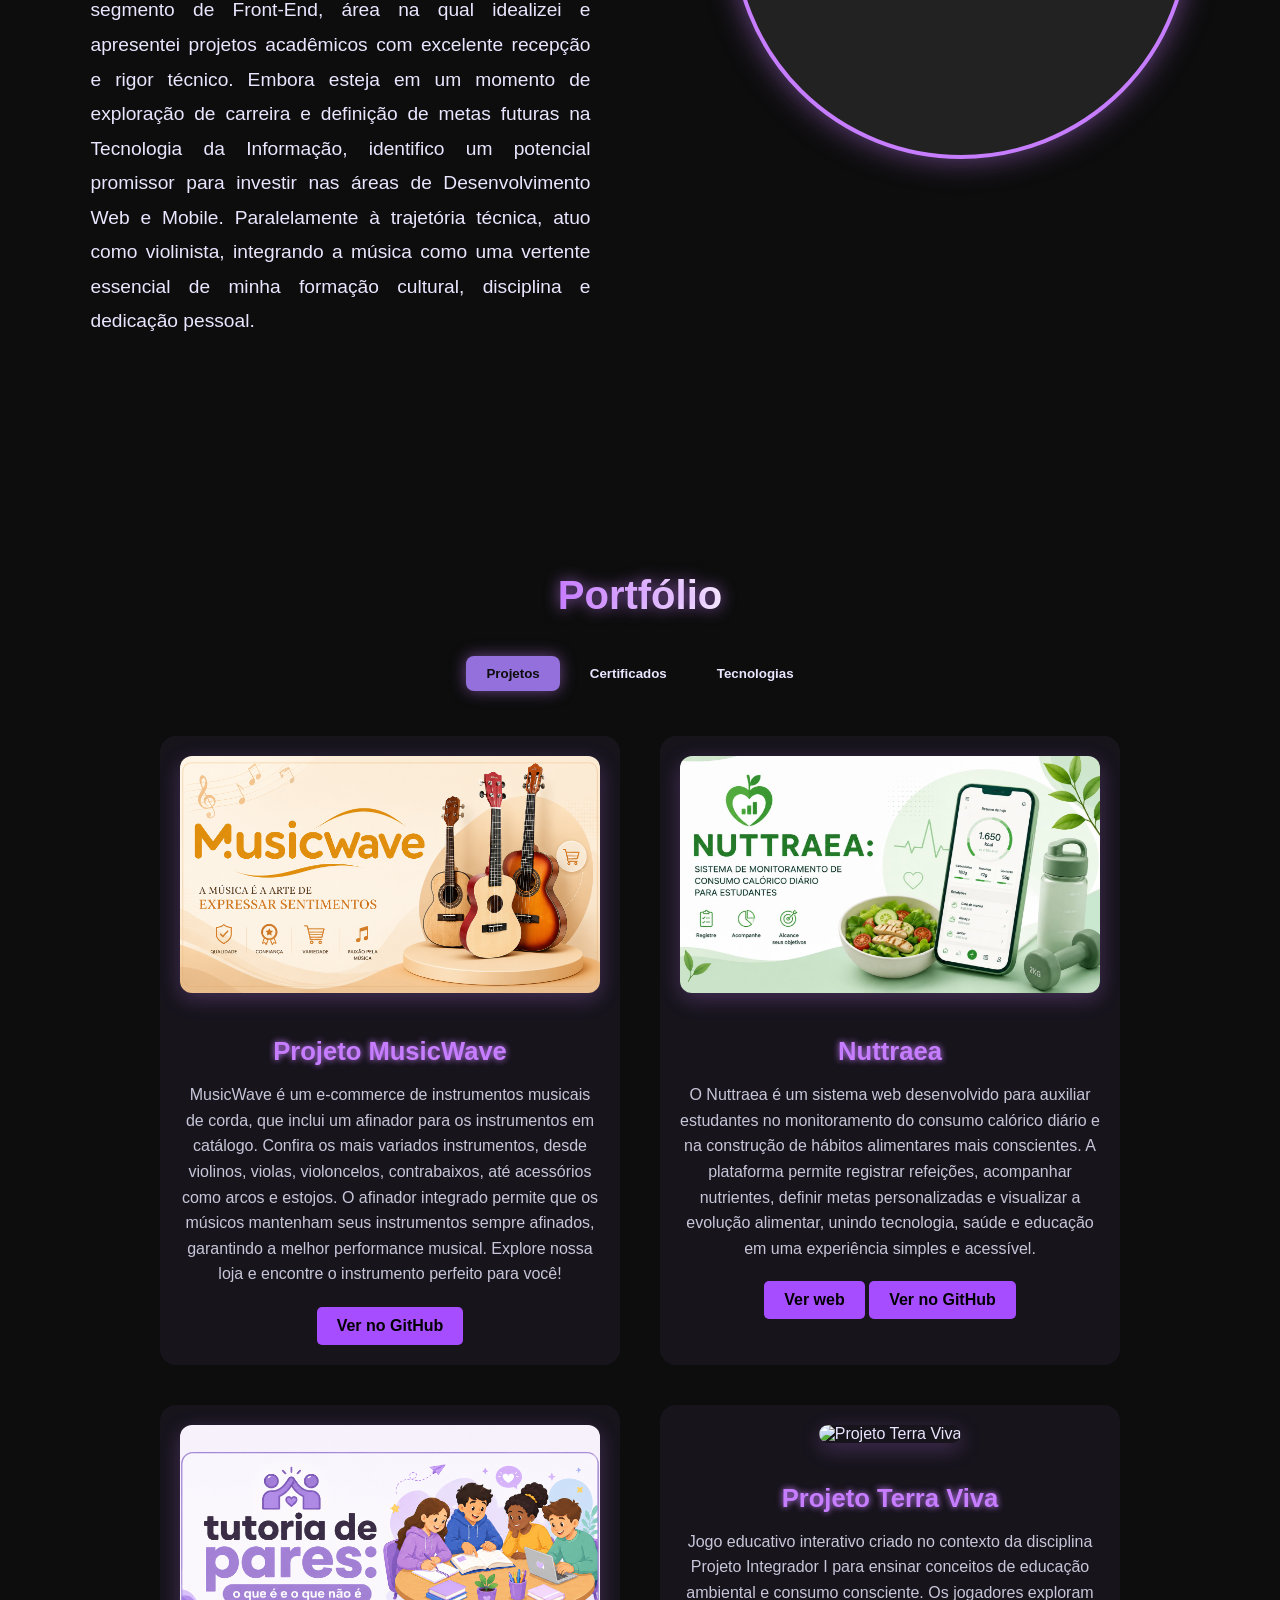
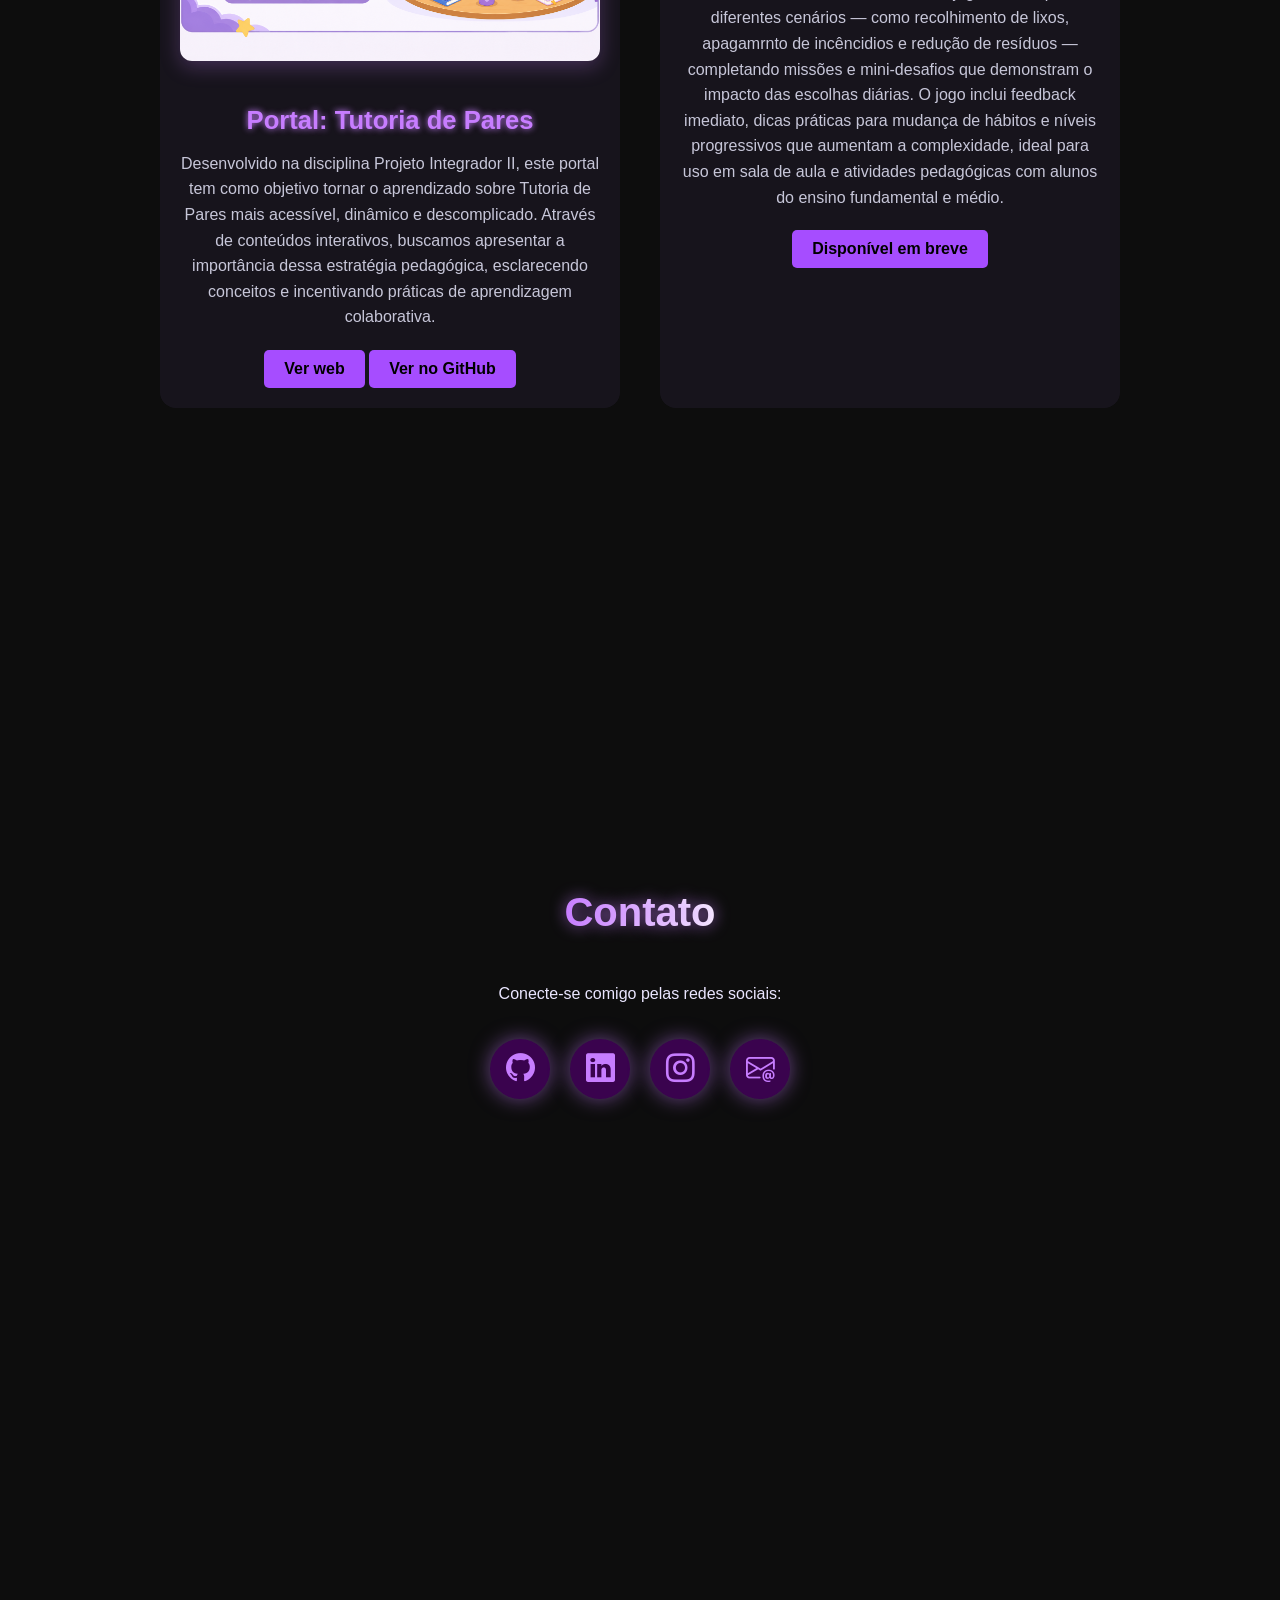
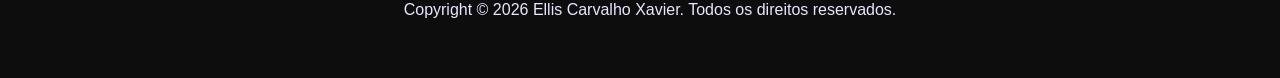
==== commit eb6a4897: "." ====
--- a/index.html
+++ b/index.html
@@ -81,7 +81,7 @@
                 </div>
 
                 <div class="project-card-simple card">
-                    <img src="img/nuttrium.png" alt="Nuttrium" class="project-image">
+                    <img src="img/nuttraea.png" alt="Nuttrium" class="project-image">
                     <h3>Nuttraea</h3>
                     <p>
                         O Nuttraea é um sistema web desenvolvido para auxiliar estudantes no monitoramento do consumo calórico diário e na construção de hábitos alimentares mais conscientes. A plataforma permite registrar refeições, acompanhar nutrientes, definir metas personalizadas e visualizar a evolução alimentar, unindo tecnologia, saúde e educação em uma experiência simples e acessível.
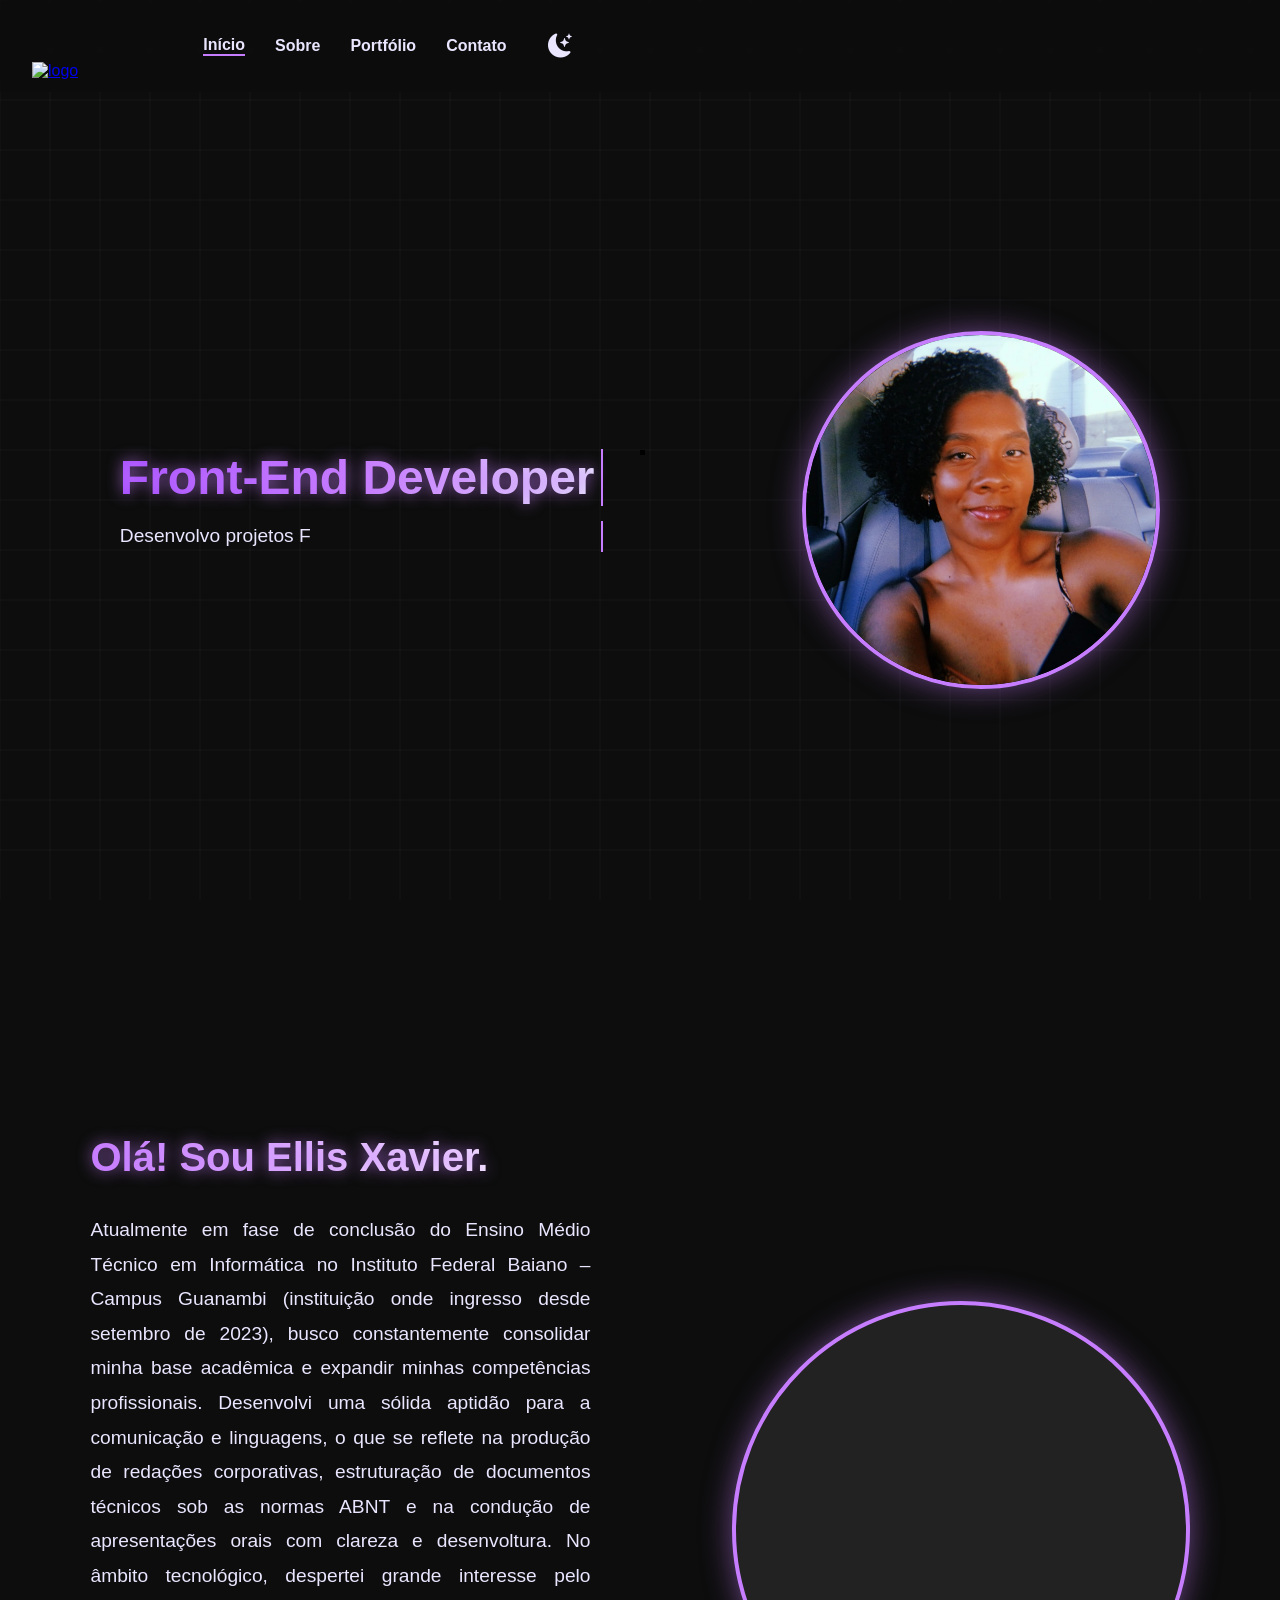
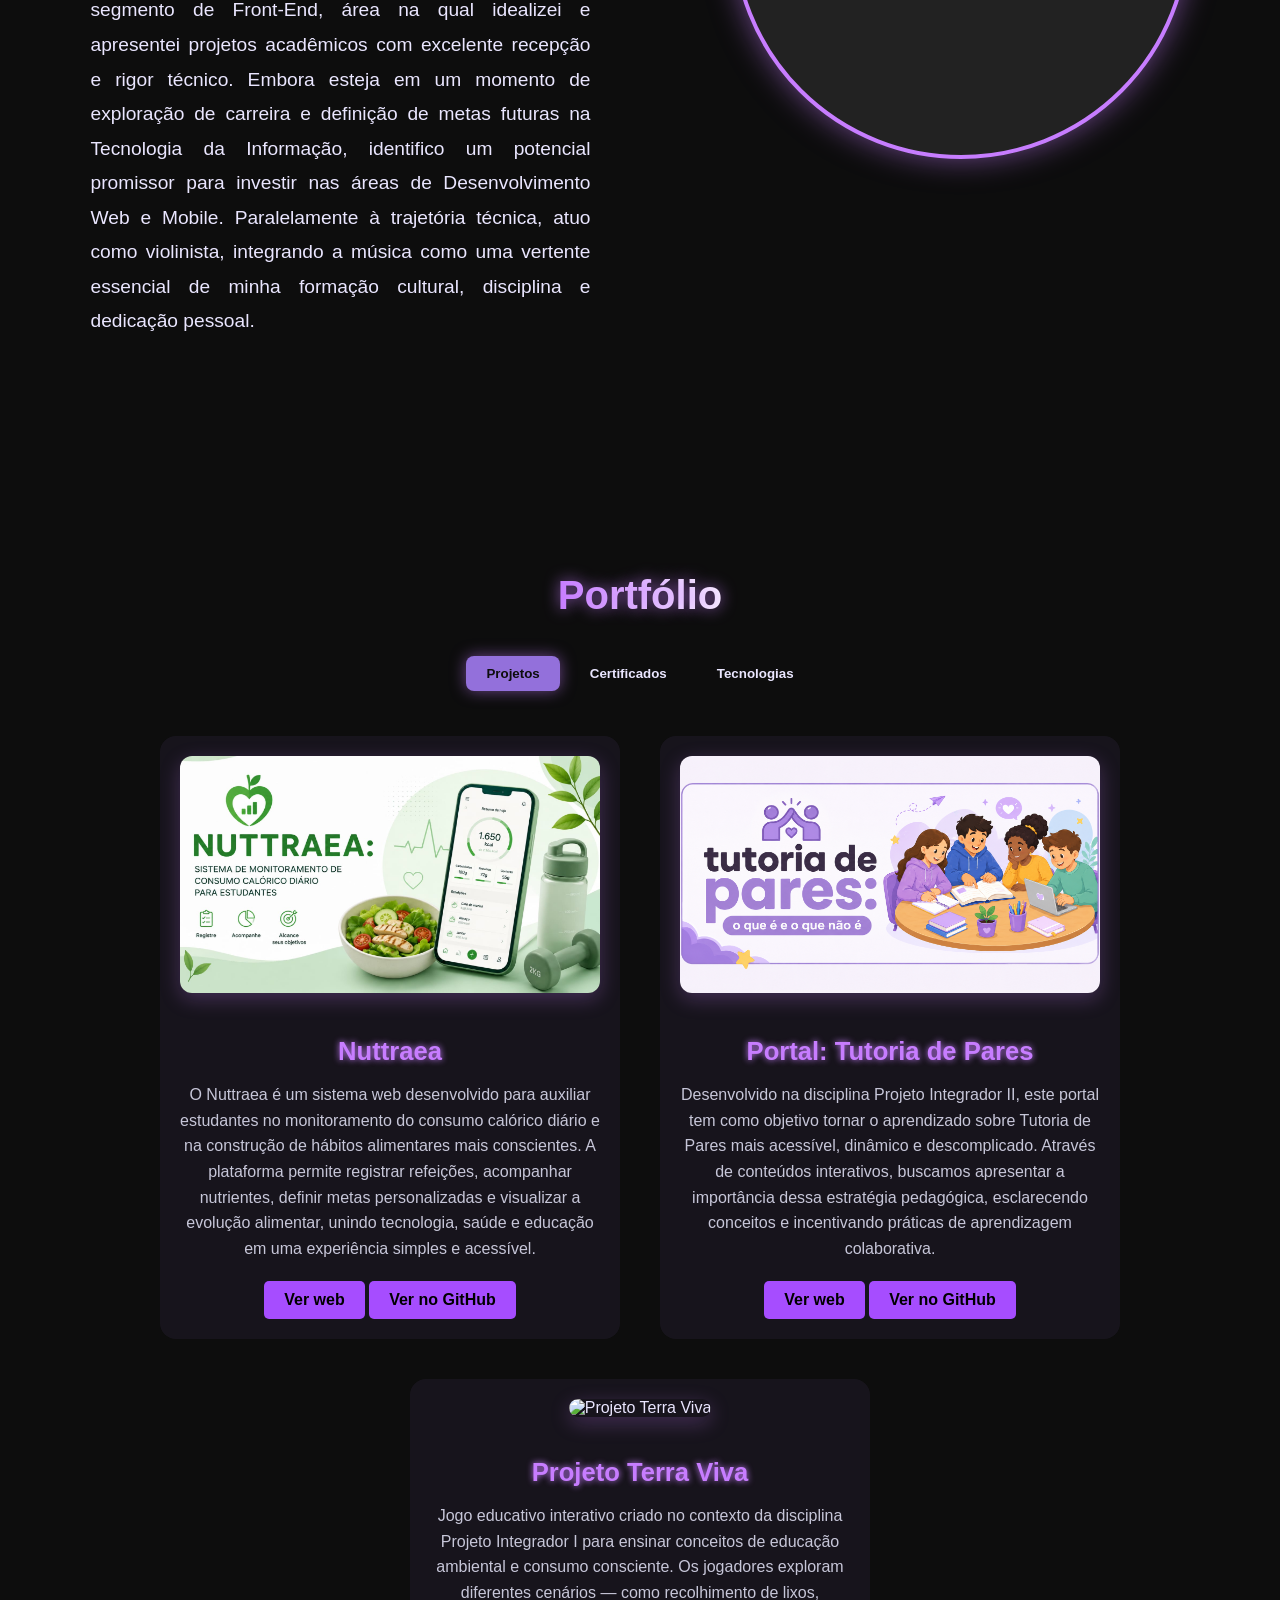
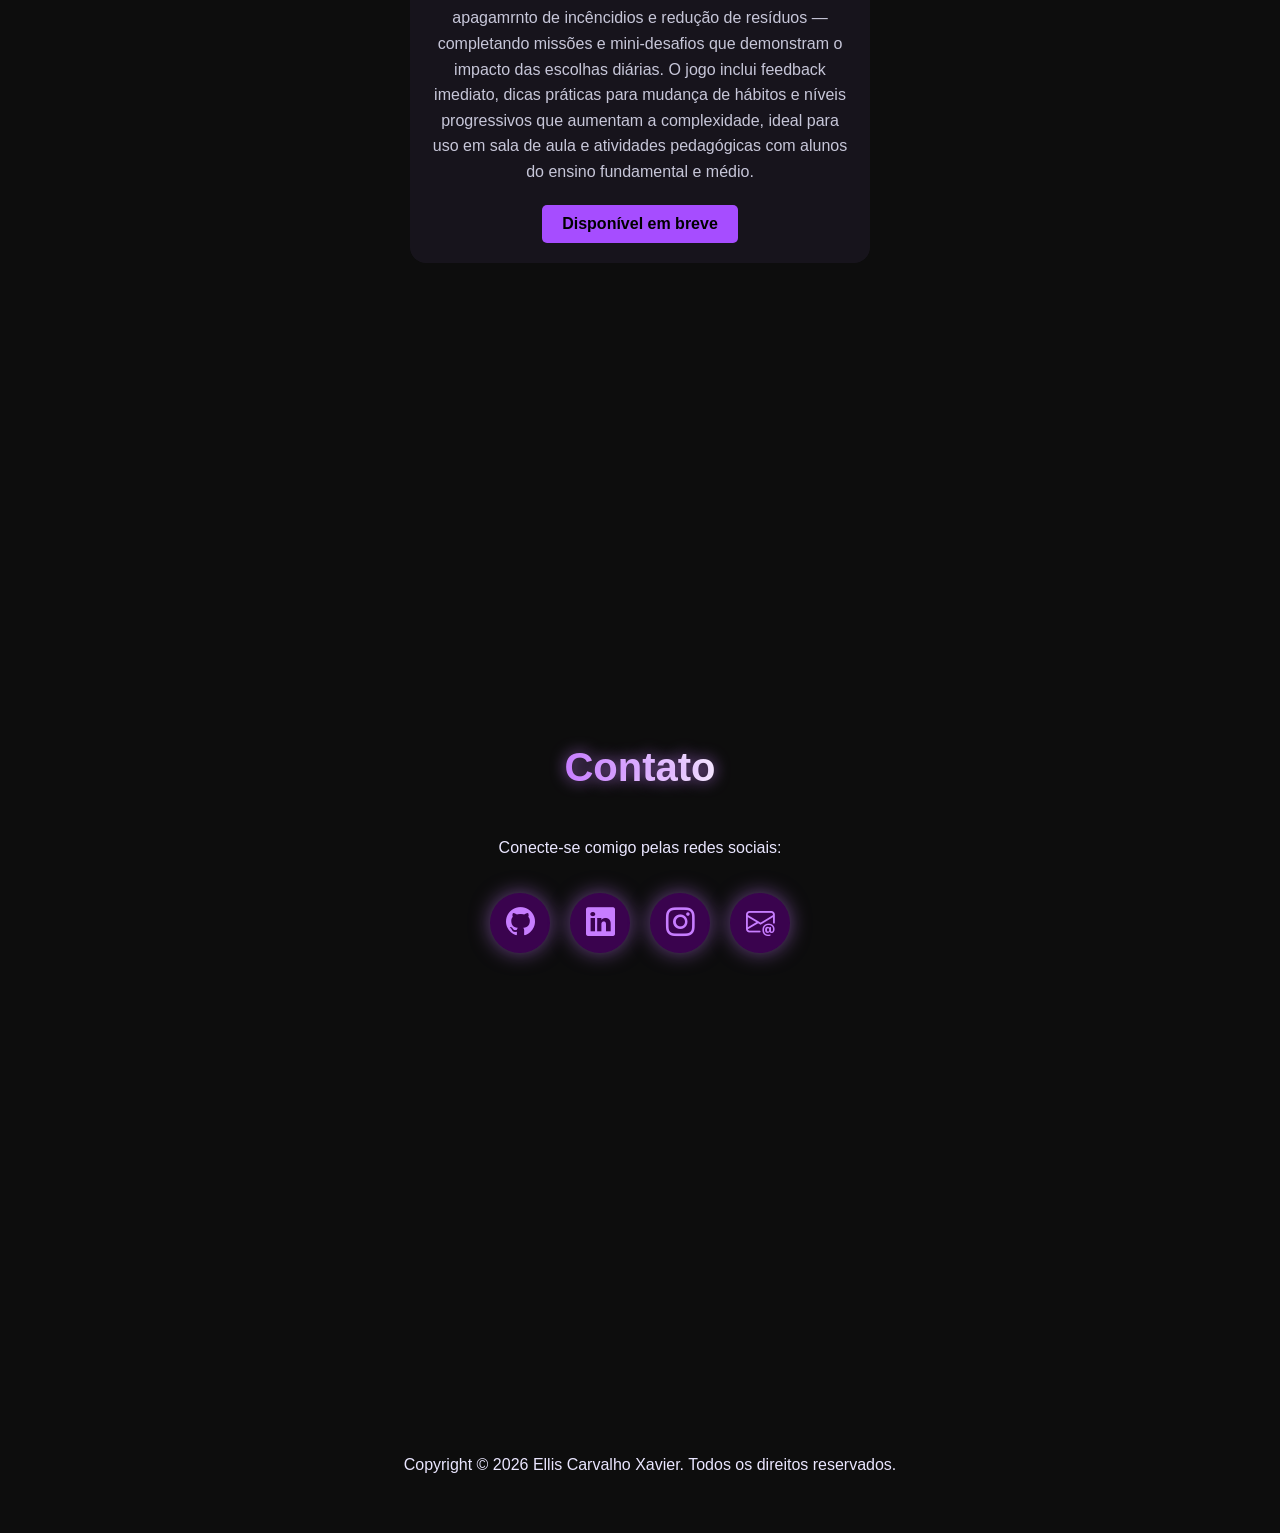
==== commit 4754db64: "." ====
--- a/index.html
+++ b/index.html
@@ -67,18 +67,6 @@
         
         <div id="projetos" class="tab-content active">
             <div class="projects-grid">
-
-                <div class="project-card-simple card">
-                    <img src="img/mw.png" alt="Projeto MusicWave" class="project-image">
-                    <h3>Projeto MusicWave</h3>
-                    <p>
-                        MusicWave é um e-commerce de instrumentos musicais de corda, que
-                        inclui um afinador para os instrumentos em catálogo. Confira os mais variados instrumentos, desde violinos, violas, violoncelos, contrabaixos, até acessórios como arcos e estojos. O afinador integrado permite que os músicos mantenham seus instrumentos sempre afinados, garantindo a melhor performance musical. Explore nossa loja e encontre o instrumento perfeito para você!
-                    </p>
-                    <a href="https://github.com/EllisCarvalho3/projeto_interdisciplinar.git" target="_blank" class="github-btn">
-                        Ver no GitHub
-                    </a>
-                </div>
 
                 <div class="project-card-simple card">
                     <img src="img/nuttraea.png" alt="Nuttrium" class="project-image">
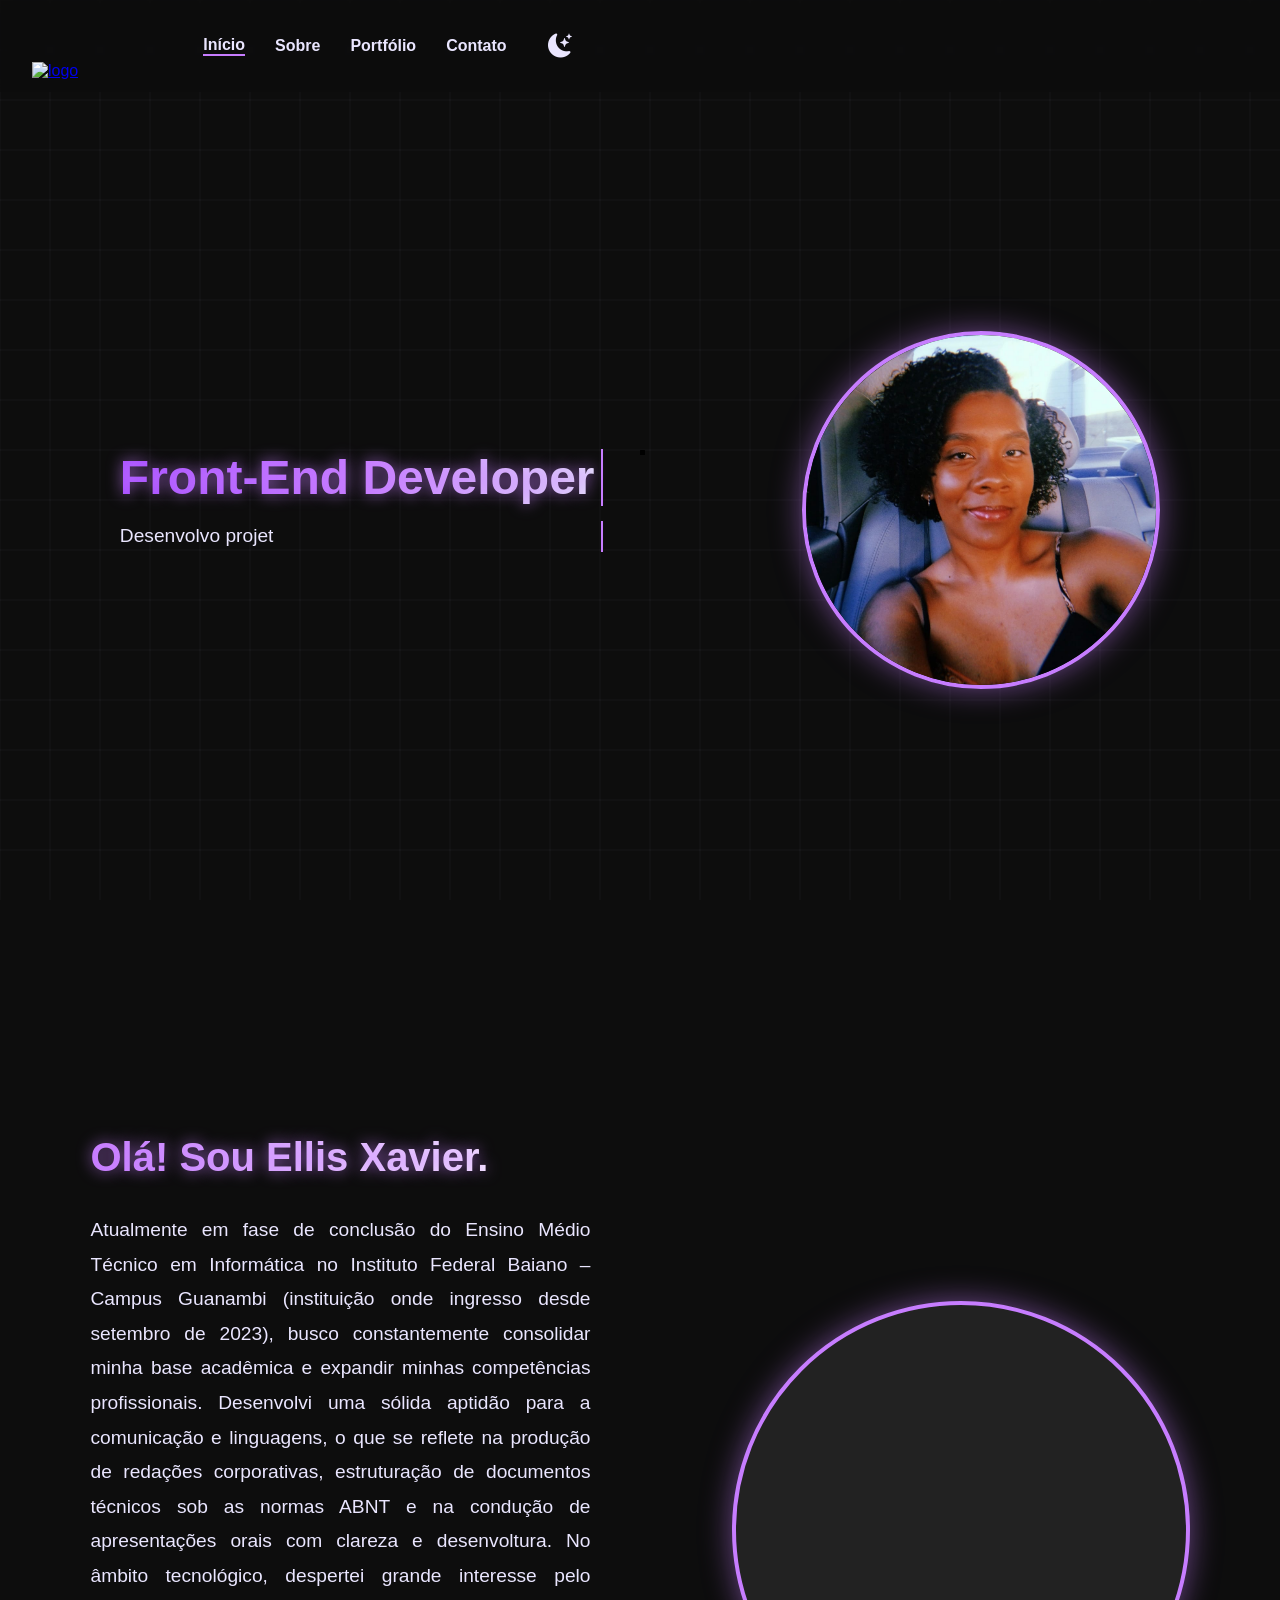
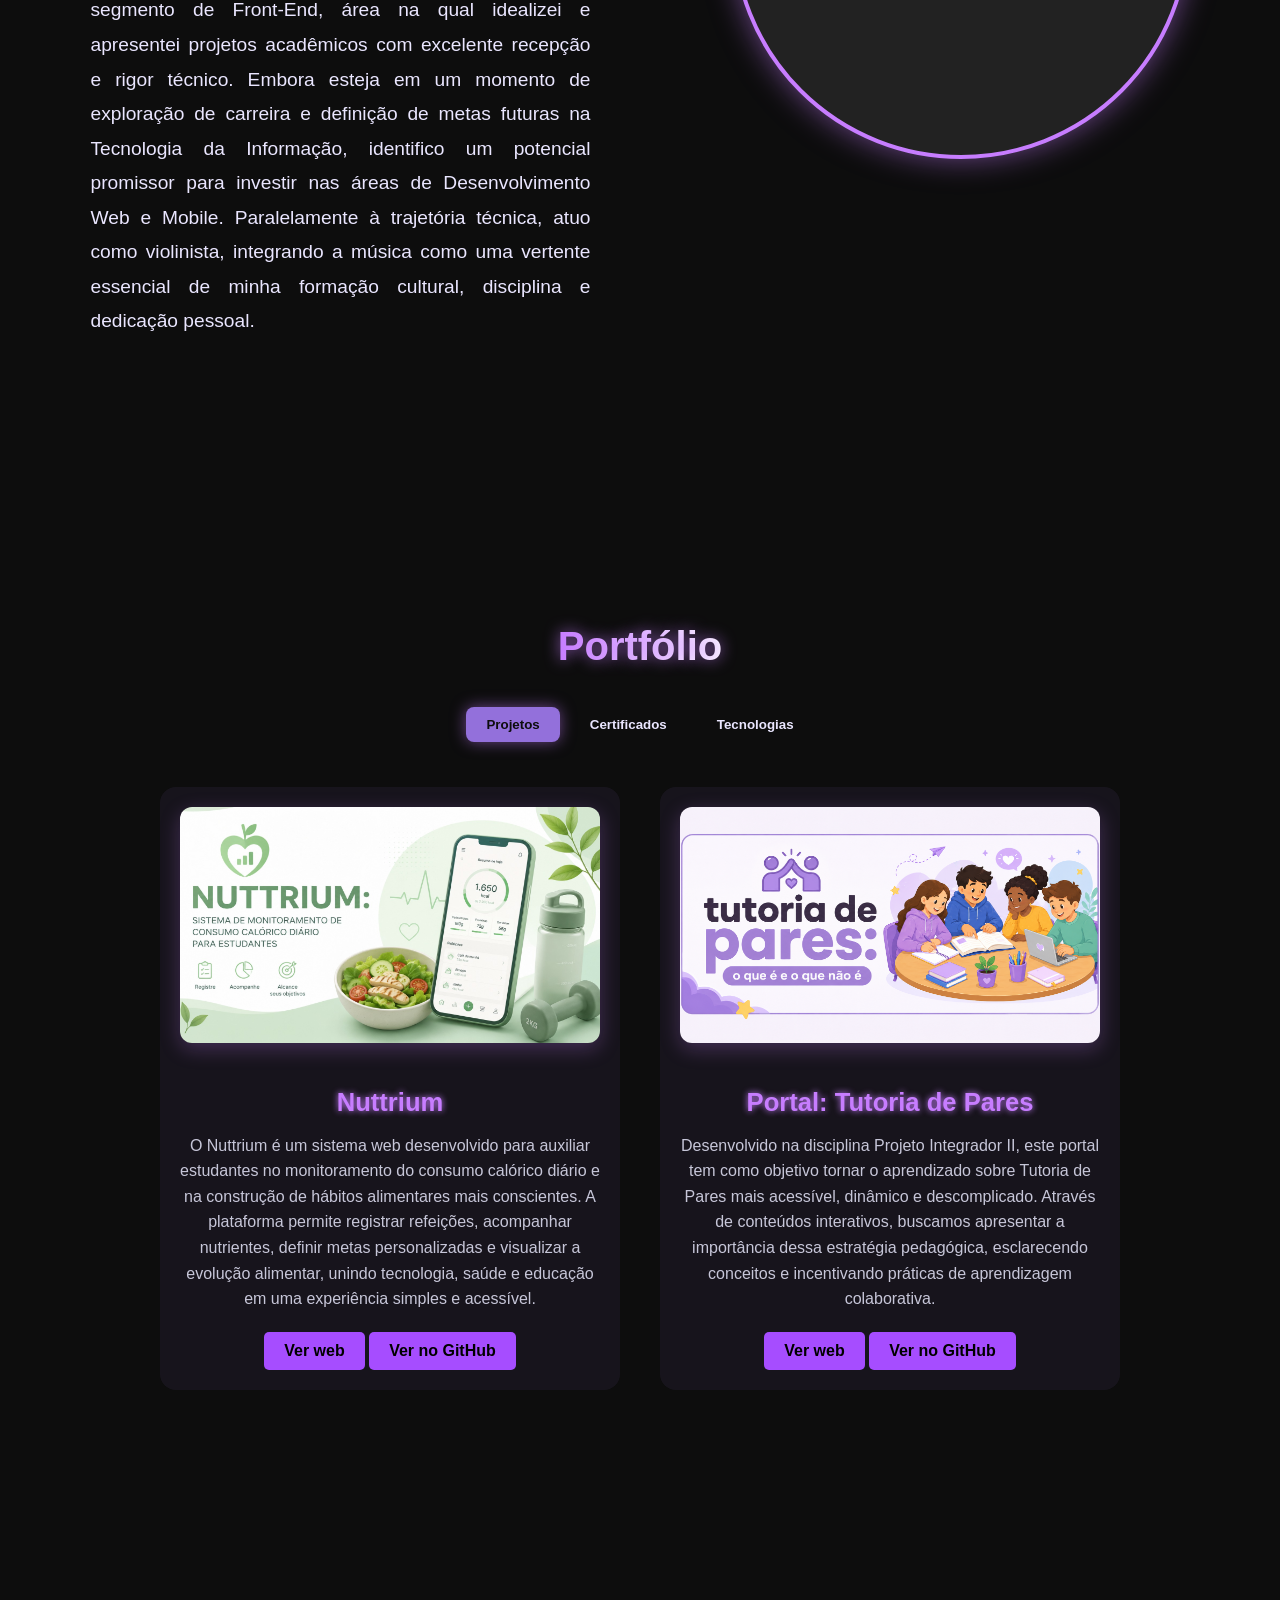
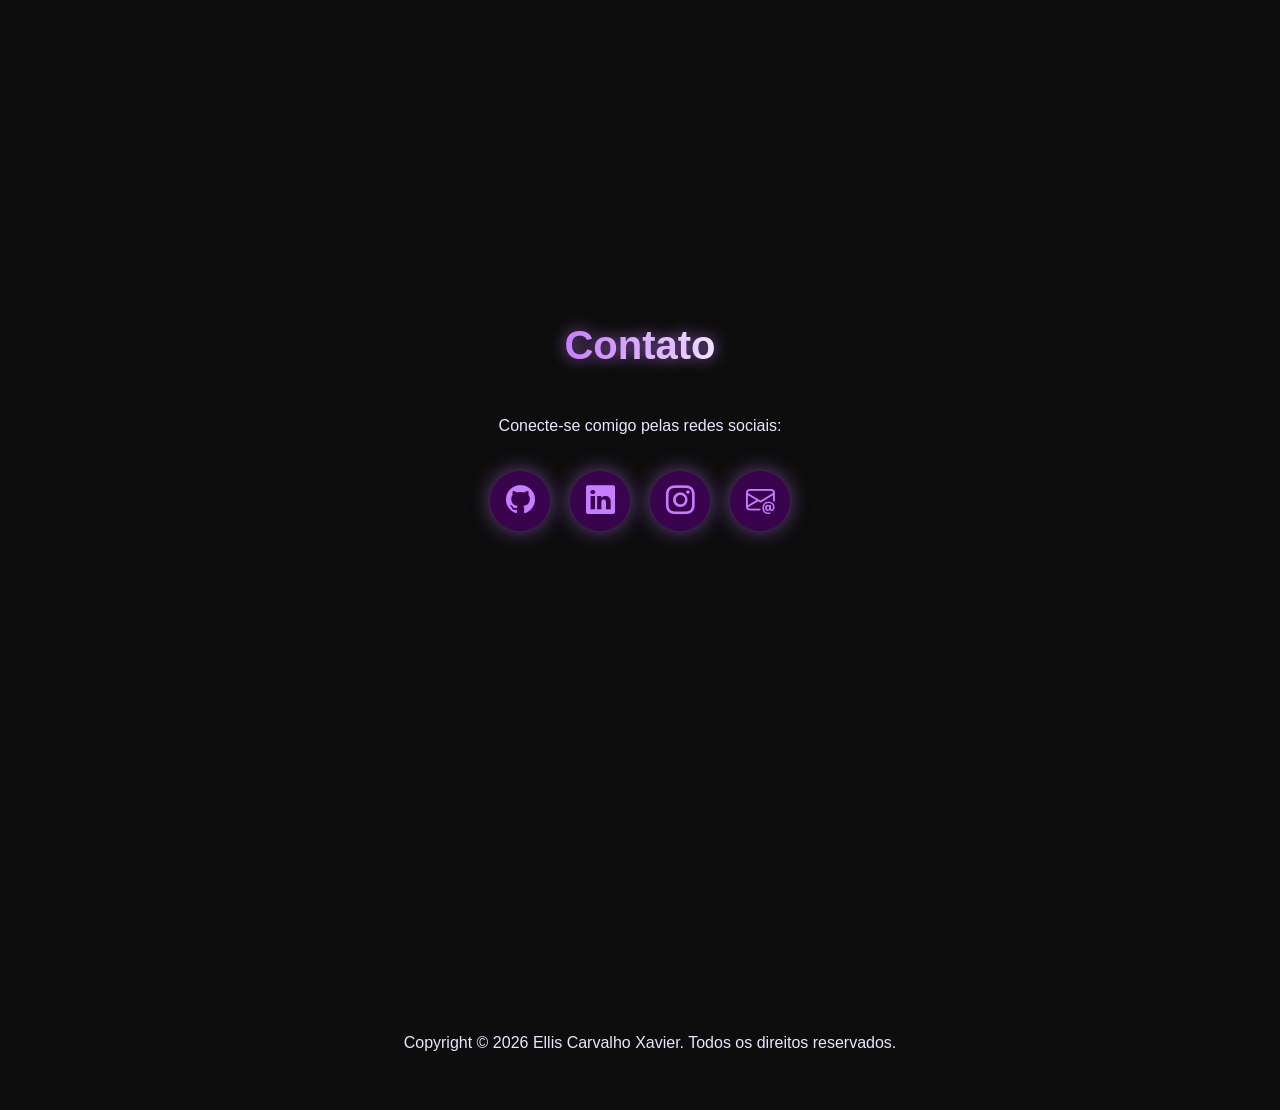
==== commit 3846bb1a: "." ====
--- a/index.html
+++ b/index.html
@@ -69,12 +69,12 @@
             <div class="projects-grid">
 
                 <div class="project-card-simple card">
-                    <img src="img/nuttraea.png" alt="Nuttrium" class="project-image">
-                    <h3>Nuttraea</h3>
+                    <img src="img/nuttrium.png" alt="Nuttrium" class="project-image">
+                    <h3>Nuttrium</h3>
                     <p>
-                        O Nuttraea é um sistema web desenvolvido para auxiliar estudantes no monitoramento do consumo calórico diário e na construção de hábitos alimentares mais conscientes. A plataforma permite registrar refeições, acompanhar nutrientes, definir metas personalizadas e visualizar a evolução alimentar, unindo tecnologia, saúde e educação em uma experiência simples e acessível.
+                        O Nuttrium é um sistema web desenvolvido para auxiliar estudantes no monitoramento do consumo calórico diário e na construção de hábitos alimentares mais conscientes. A plataforma permite registrar refeições, acompanhar nutrientes, definir metas personalizadas e visualizar a evolução alimentar, unindo tecnologia, saúde e educação em uma experiência simples e acessível.
                     </p>
-                    <a href="https://nuttraea.onrender.com/" target="_blank" class="github-btn">
+                    <a href="https://nuttrium.onrender.com/" target="_blank" class="github-btn">
                         Ver web
                     </a>
                     <a href="https://github.com/EllisCarvalho3/pcc.git" target="_blank" class="github-btn">
@@ -95,23 +95,7 @@
                         Ver no GitHub
                     </a>
                 </div>
-
-                <div class="project-card-simple card">
-                    <img src="img-slideshow/img_fase2.jpg" alt="Projeto Terra Viva" class="project-image">
-                    <h3>Projeto Terra Viva</h3>
-                    <p>
-                        Jogo educativo interativo criado no contexto da disciplina Projeto Integrador I para ensinar conceitos de
-                        educação ambiental e consumo consciente. Os jogadores exploram diferentes cenários
-                        — como recolhimento de lixos, apagamrnto de incêncidios e redução de resíduos —
-                        completando missões e mini-desafios que demonstram o impacto das escolhas diárias.
-                        O jogo inclui feedback imediato, dicas práticas para mudança de hábitos e níveis
-                        progressivos que aumentam a complexidade, ideal para uso em sala de aula e
-                        atividades pedagógicas com alunos do ensino fundamental e médio.
-                    </p>
-                    <a href="#" target="_blank" class="github-btn">
-                        Disponível em breve
-                    </a>
-                </div>
+                
 
             </div>
         </div>
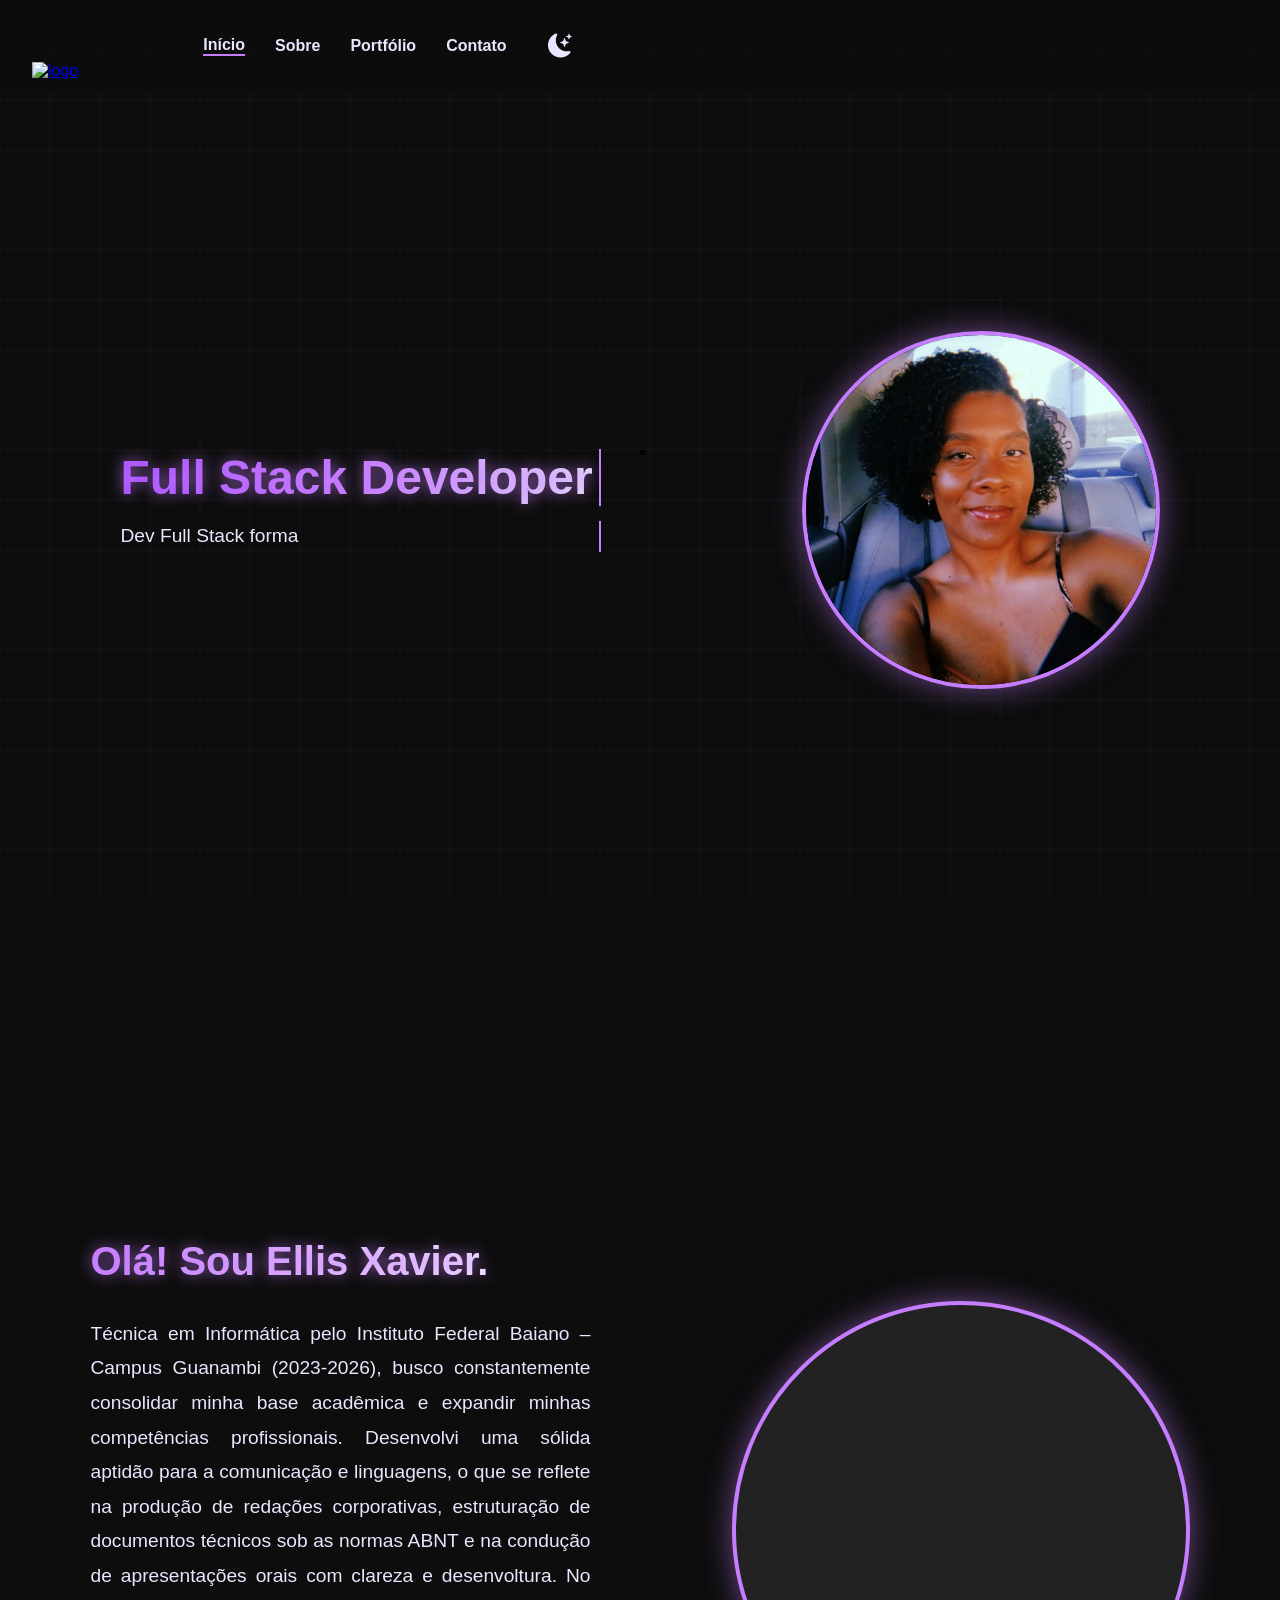
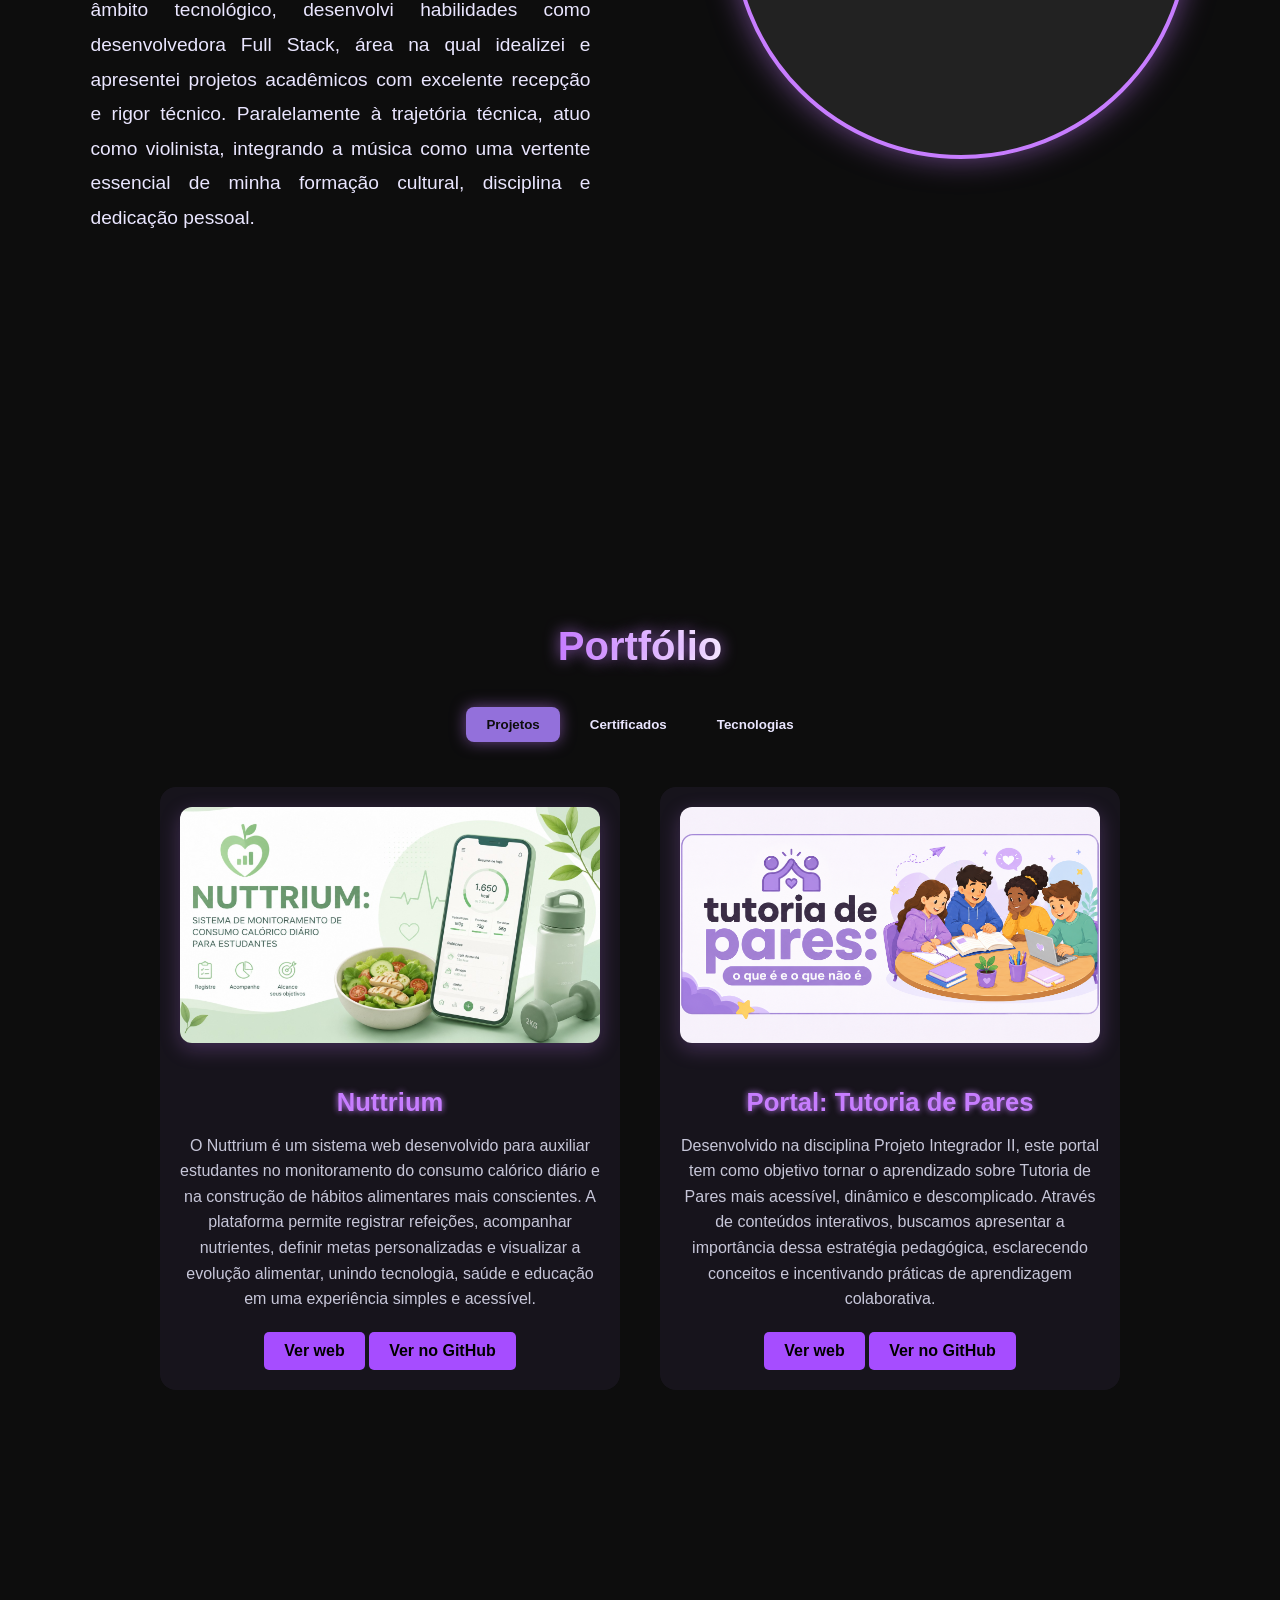
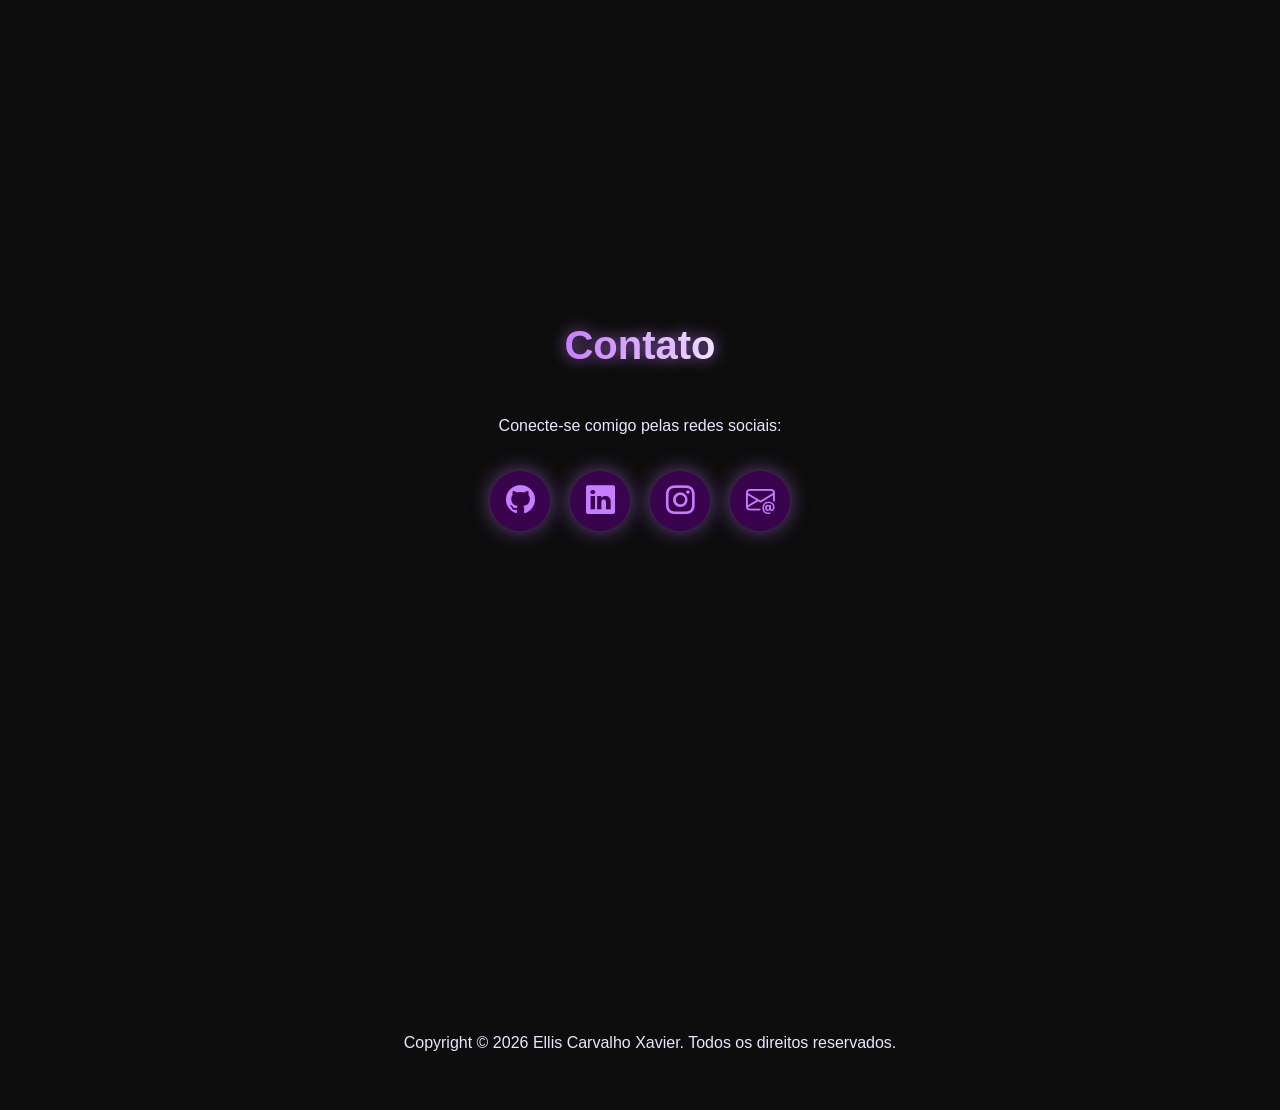
==== commit 359af23e: "." ====
--- a/index.html
+++ b/index.html
@@ -42,8 +42,8 @@
 
 <section id="home">
     <div class="text">
-        <h1>Front-End <span id="dynamic-text"></span></h1>
-        <p id="dynamic-description">Dev Front-End em evolução, que constrói experiências digitais criativas e funcionais para todos os dispositivos.</p> 
+        <h1>Full Stack <span id="dynamic-text"></span></h1>
+        <p id="dynamic-description">Dev Full Stack em evolução, que constrói experiências digitais criativas e funcionais para todos os dispositivos.</p> 
     </div>
     <img src="img/eu.png" alt="Foto Home">
 </section>
@@ -51,7 +51,7 @@
 <section id="sobre">
     <div class="text">
         <h2>Olá! Sou Ellis Xavier.</h2>
-        <p>Atualmente em fase de conclusão do Ensino Médio Técnico em Informática no Instituto Federal Baiano – Campus Guanambi (instituição onde ingresso desde setembro de 2023), busco constantemente consolidar minha base acadêmica e expandir minhas competências profissionais. Desenvolvi uma sólida aptidão para a comunicação e linguagens, o que se reflete na produção de redações corporativas, estruturação de documentos técnicos sob as normas ABNT e na condução de apresentações orais com clareza e desenvoltura. No âmbito tecnológico, despertei grande interesse pelo segmento de Front-End, área na qual idealizei e apresentei projetos acadêmicos com excelente recepção e rigor técnico. Embora esteja em um momento de exploração de carreira e definição de metas futuras na Tecnologia da Informação, identifico um potencial promissor para investir nas áreas de Desenvolvimento Web e Mobile. Paralelamente à trajetória técnica, atuo como violinista, integrando a música como uma vertente essencial de minha formação cultural, disciplina e dedicação pessoal.</p>
+        <p>Técnica em Informática pelo Instituto Federal Baiano – Campus Guanambi (2023-2026), busco constantemente consolidar minha base acadêmica e expandir minhas competências profissionais. Desenvolvi uma sólida aptidão para a comunicação e linguagens, o que se reflete na produção de redações corporativas, estruturação de documentos técnicos sob as normas ABNT e na condução de apresentações orais com clareza e desenvoltura. No âmbito tecnológico, desenvolvi habilidades como desenvolvedora Full Stack, área na qual idealizei e apresentei projetos acadêmicos com excelente recepção e rigor técnico. Paralelamente à trajetória técnica, atuo como violinista, integrando a música como uma vertente essencial de minha formação cultural, disciplina e dedicação pessoal.</p>
     </div>
     <div class="foto" style="background-image: url('img/ellis.jpg');"></div>
 </section>
@@ -122,10 +122,7 @@
                     <img src="img-certificados/certificado_att.png" alt="Certificado Alumni Tech Talks">
                     <div class="overlay"><i class="bi bi-zoom-in"></i></div>
                 </div>
-                <div class="certificate-card card">
-                    <img src="img-certificados/certificado_evento_cn.png" alt="Certificado Evento consciência negra">
-                    <div class="overlay"><i class="bi bi-zoom-in"></i></div>
-                </div>
+                
             </div>
         </div>
 
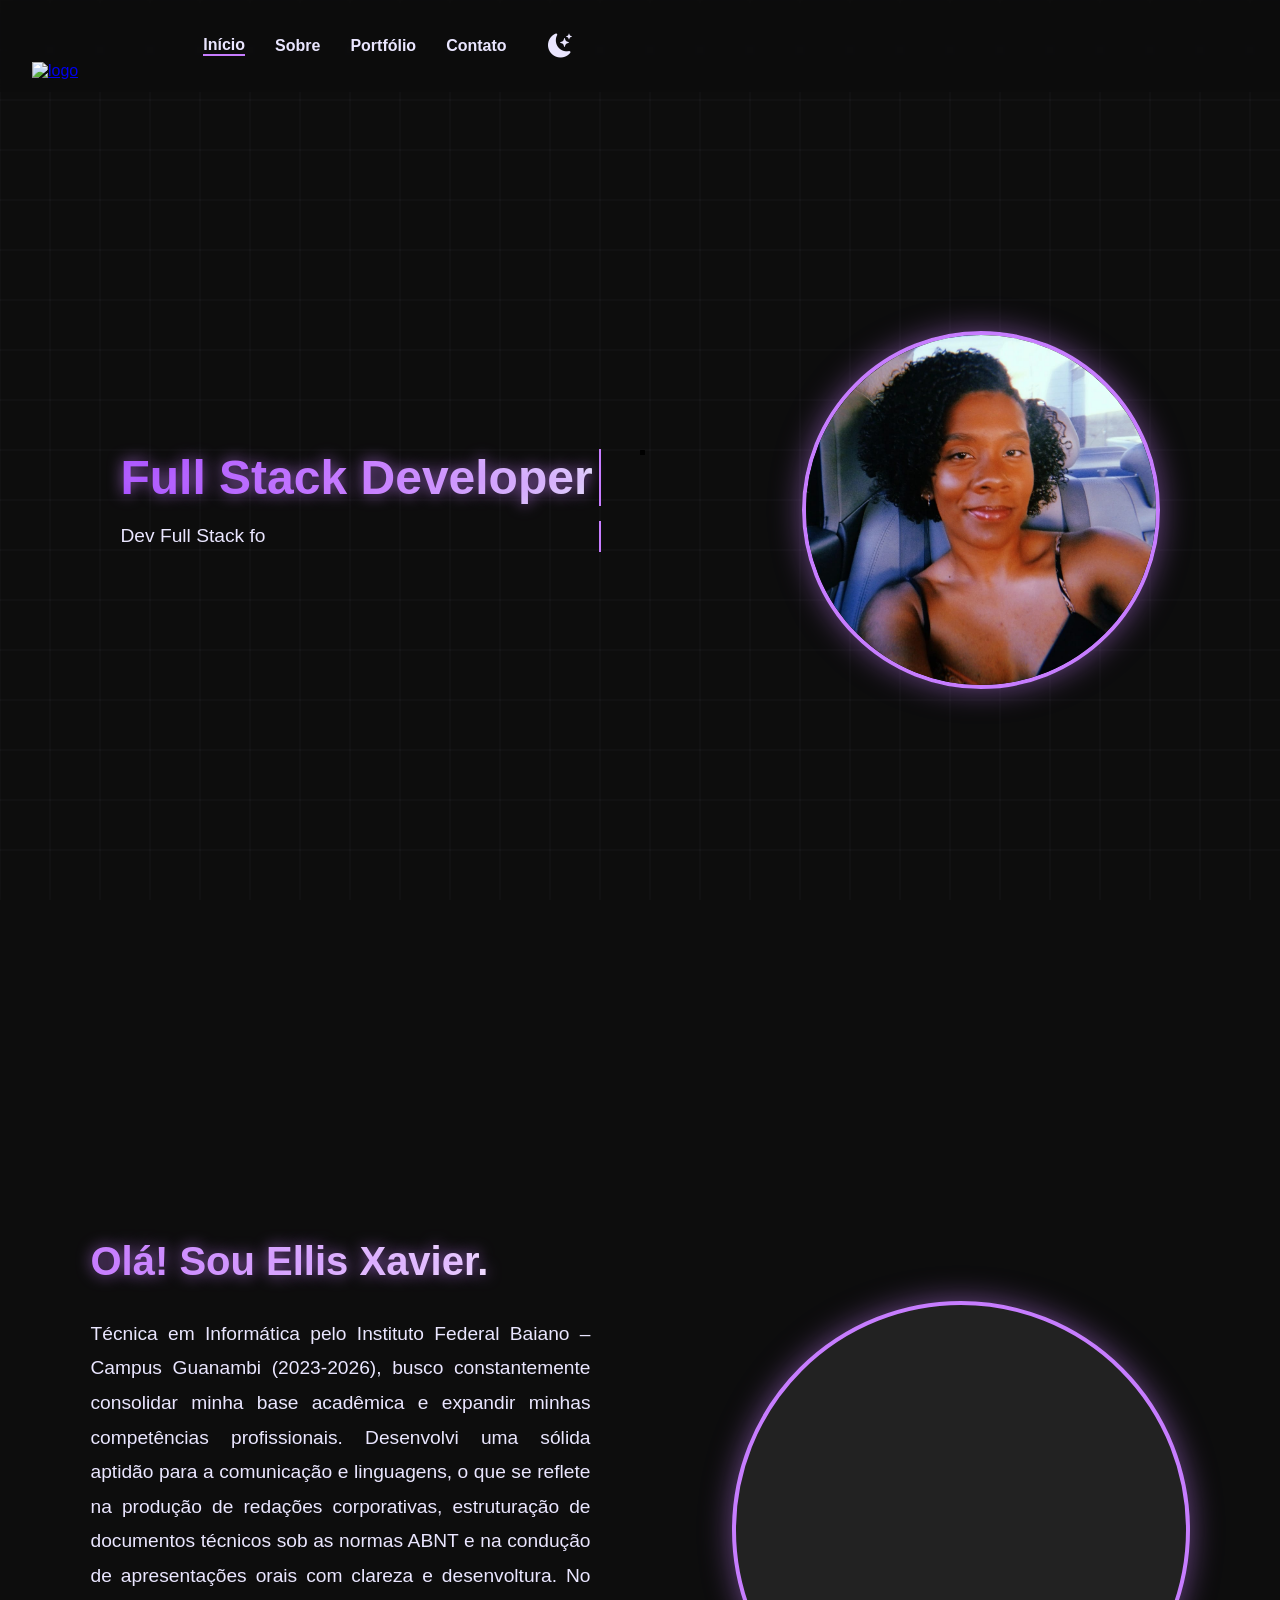
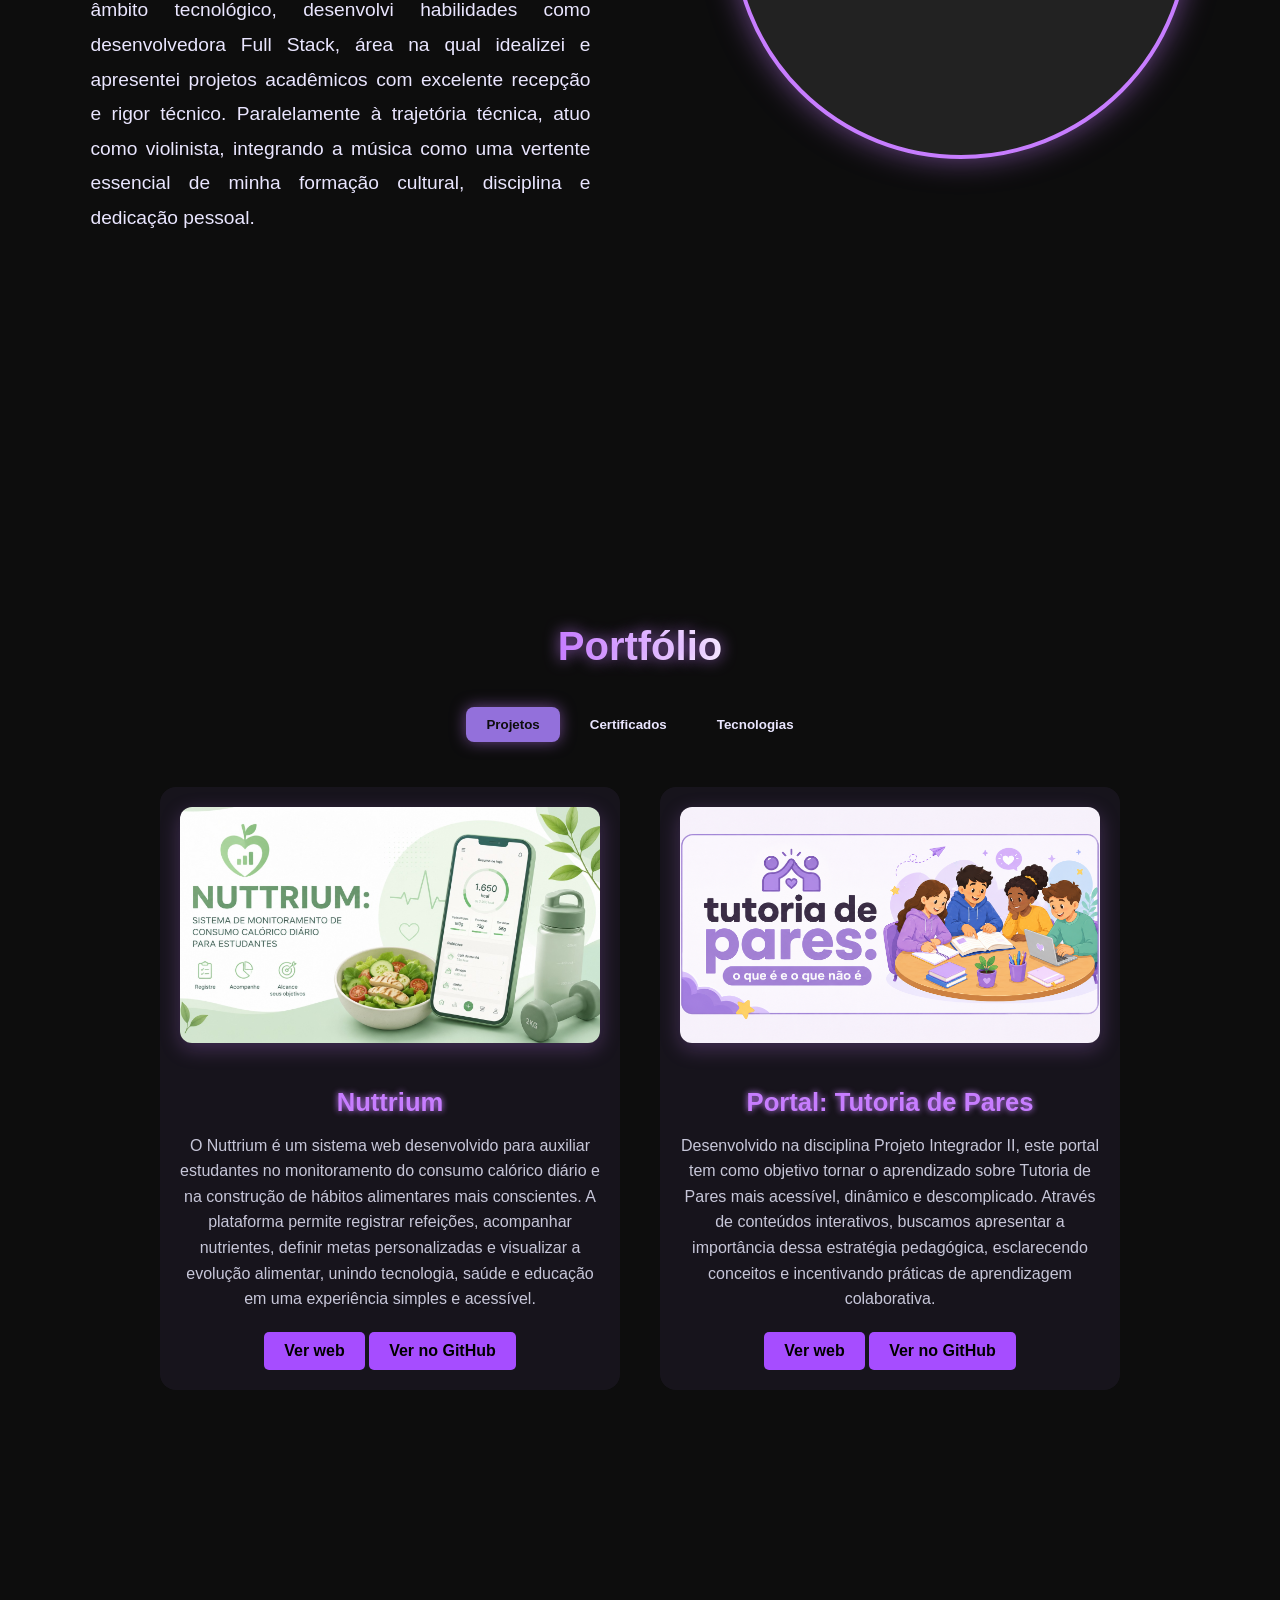
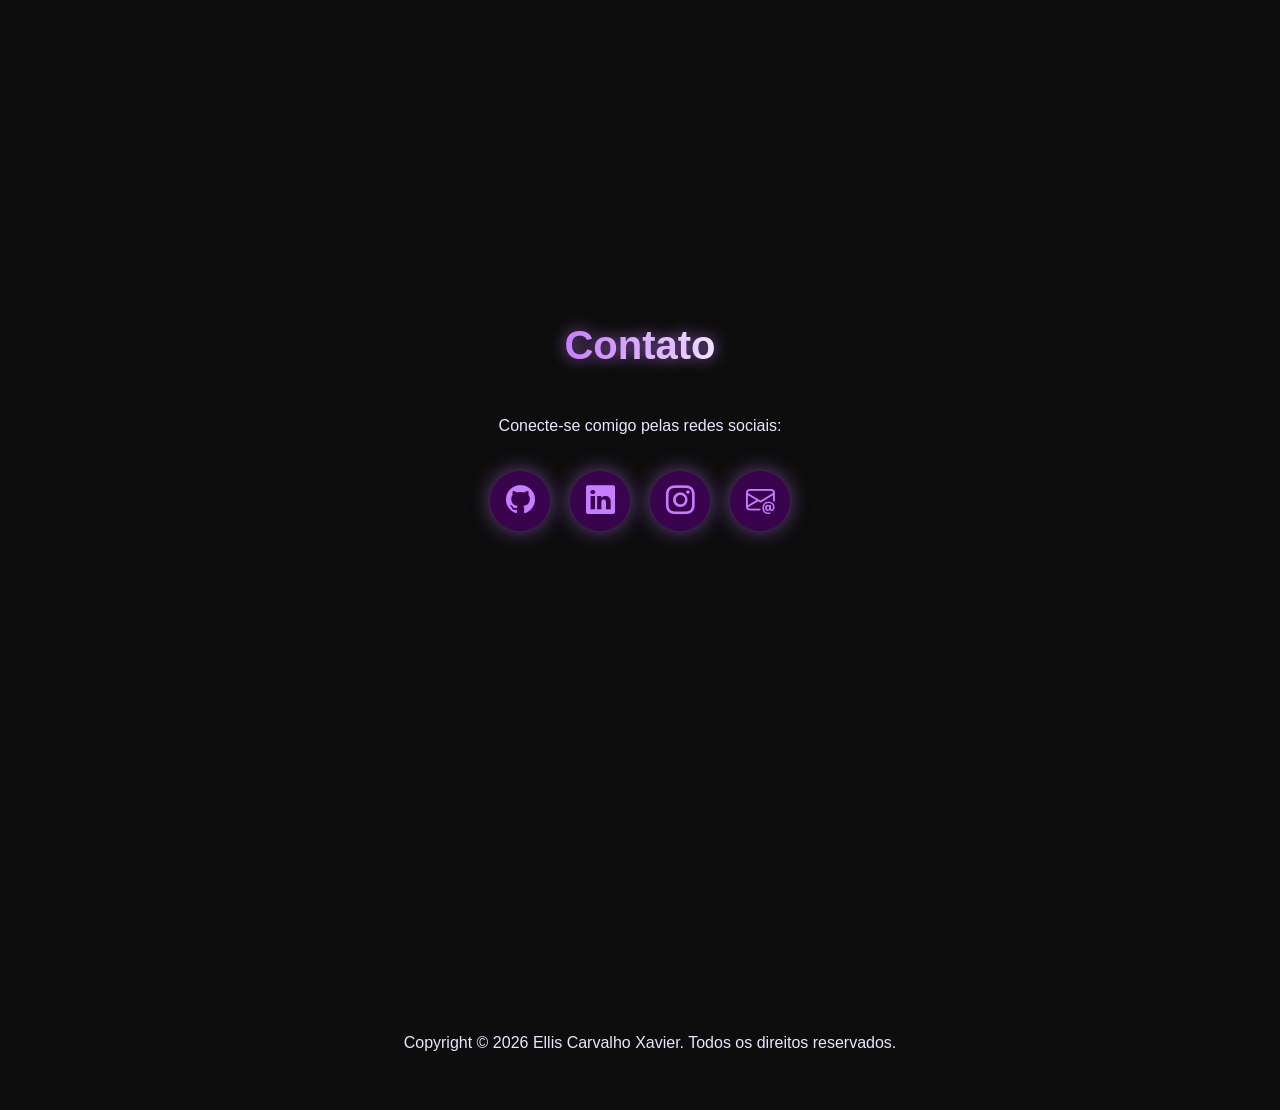
==== commit 9fb5a626: "." ====
--- a/index.html
+++ b/index.html
@@ -122,7 +122,10 @@
                     <img src="img-certificados/certificado_att.png" alt="Certificado Alumni Tech Talks">
                     <div class="overlay"><i class="bi bi-zoom-in"></i></div>
                 </div>
-                
+                <div class="certificate-card card">
+                    <img src="img-certificados/certificado_evento_cn.png" alt="Certificado Evento consciência negra">
+                    <div class="overlay"><i class="bi bi-zoom-in"></i></div>
+                </div>
             </div>
         </div>
 
